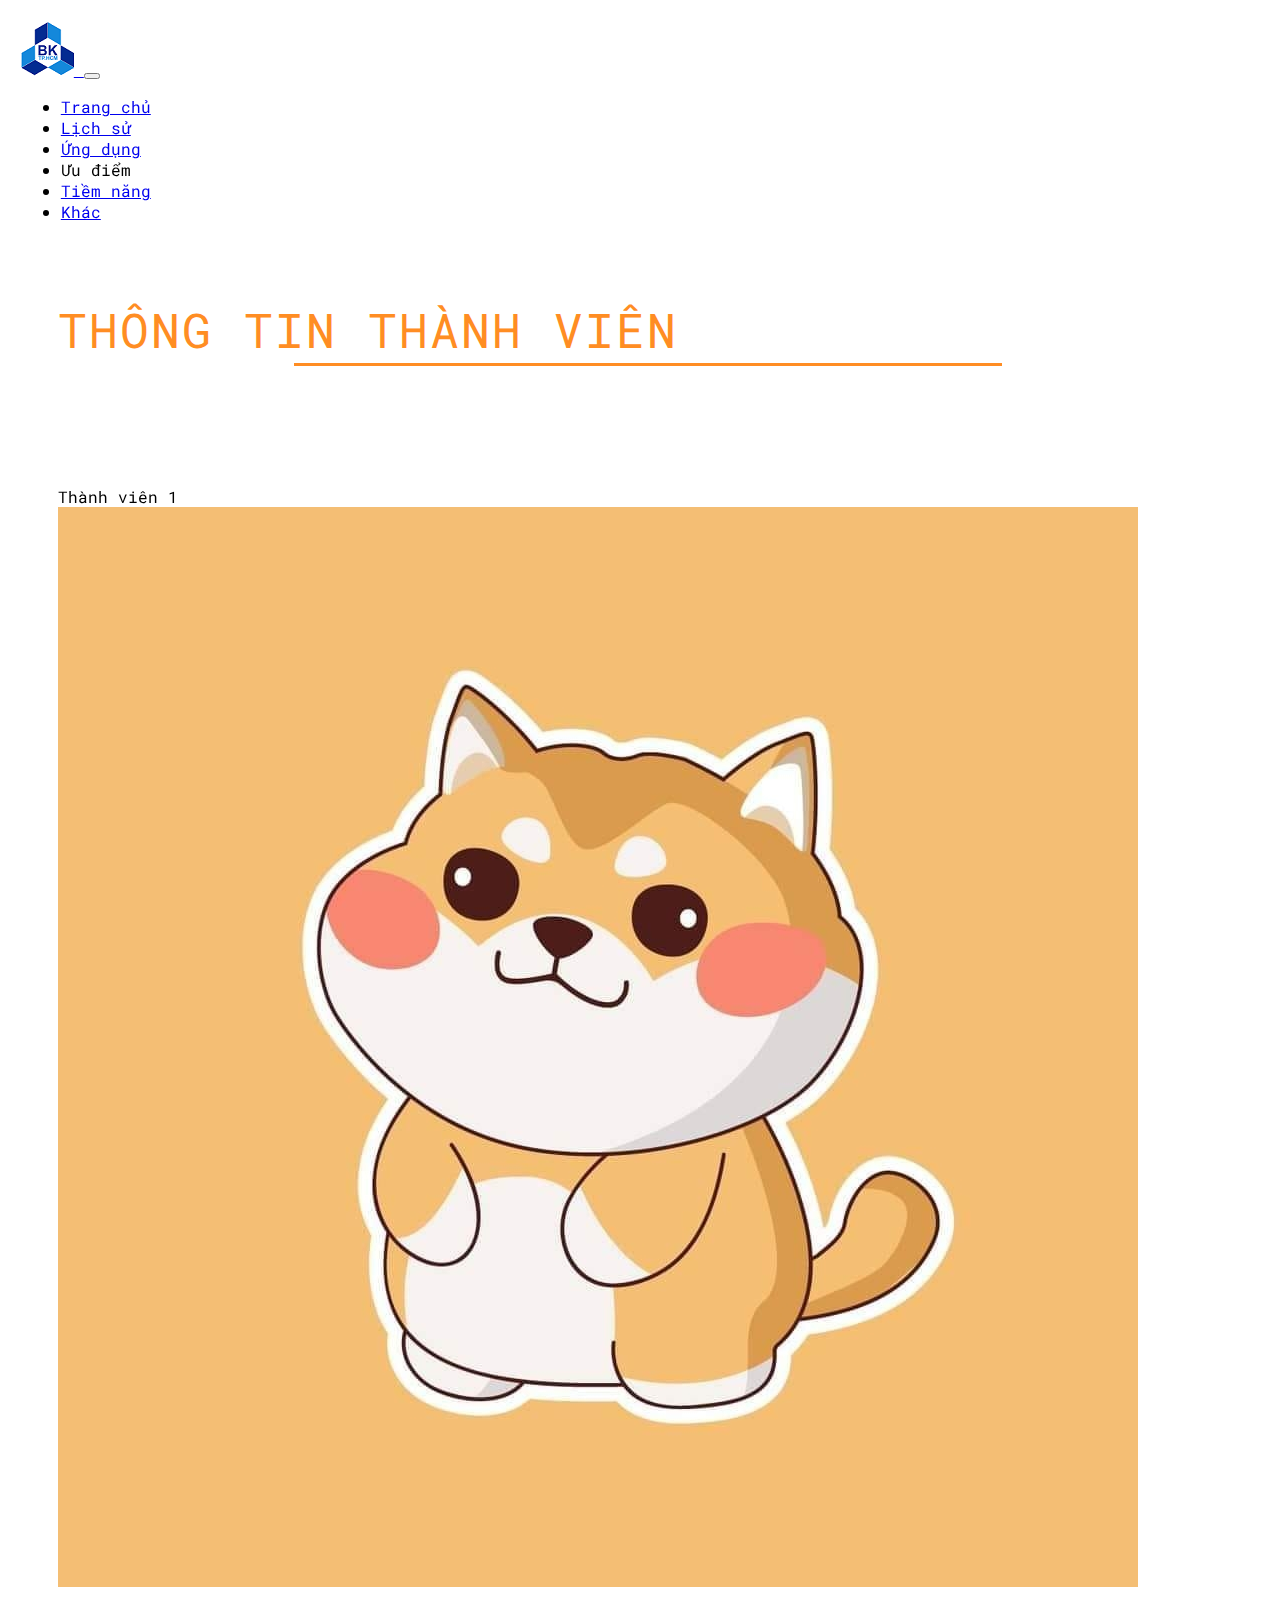
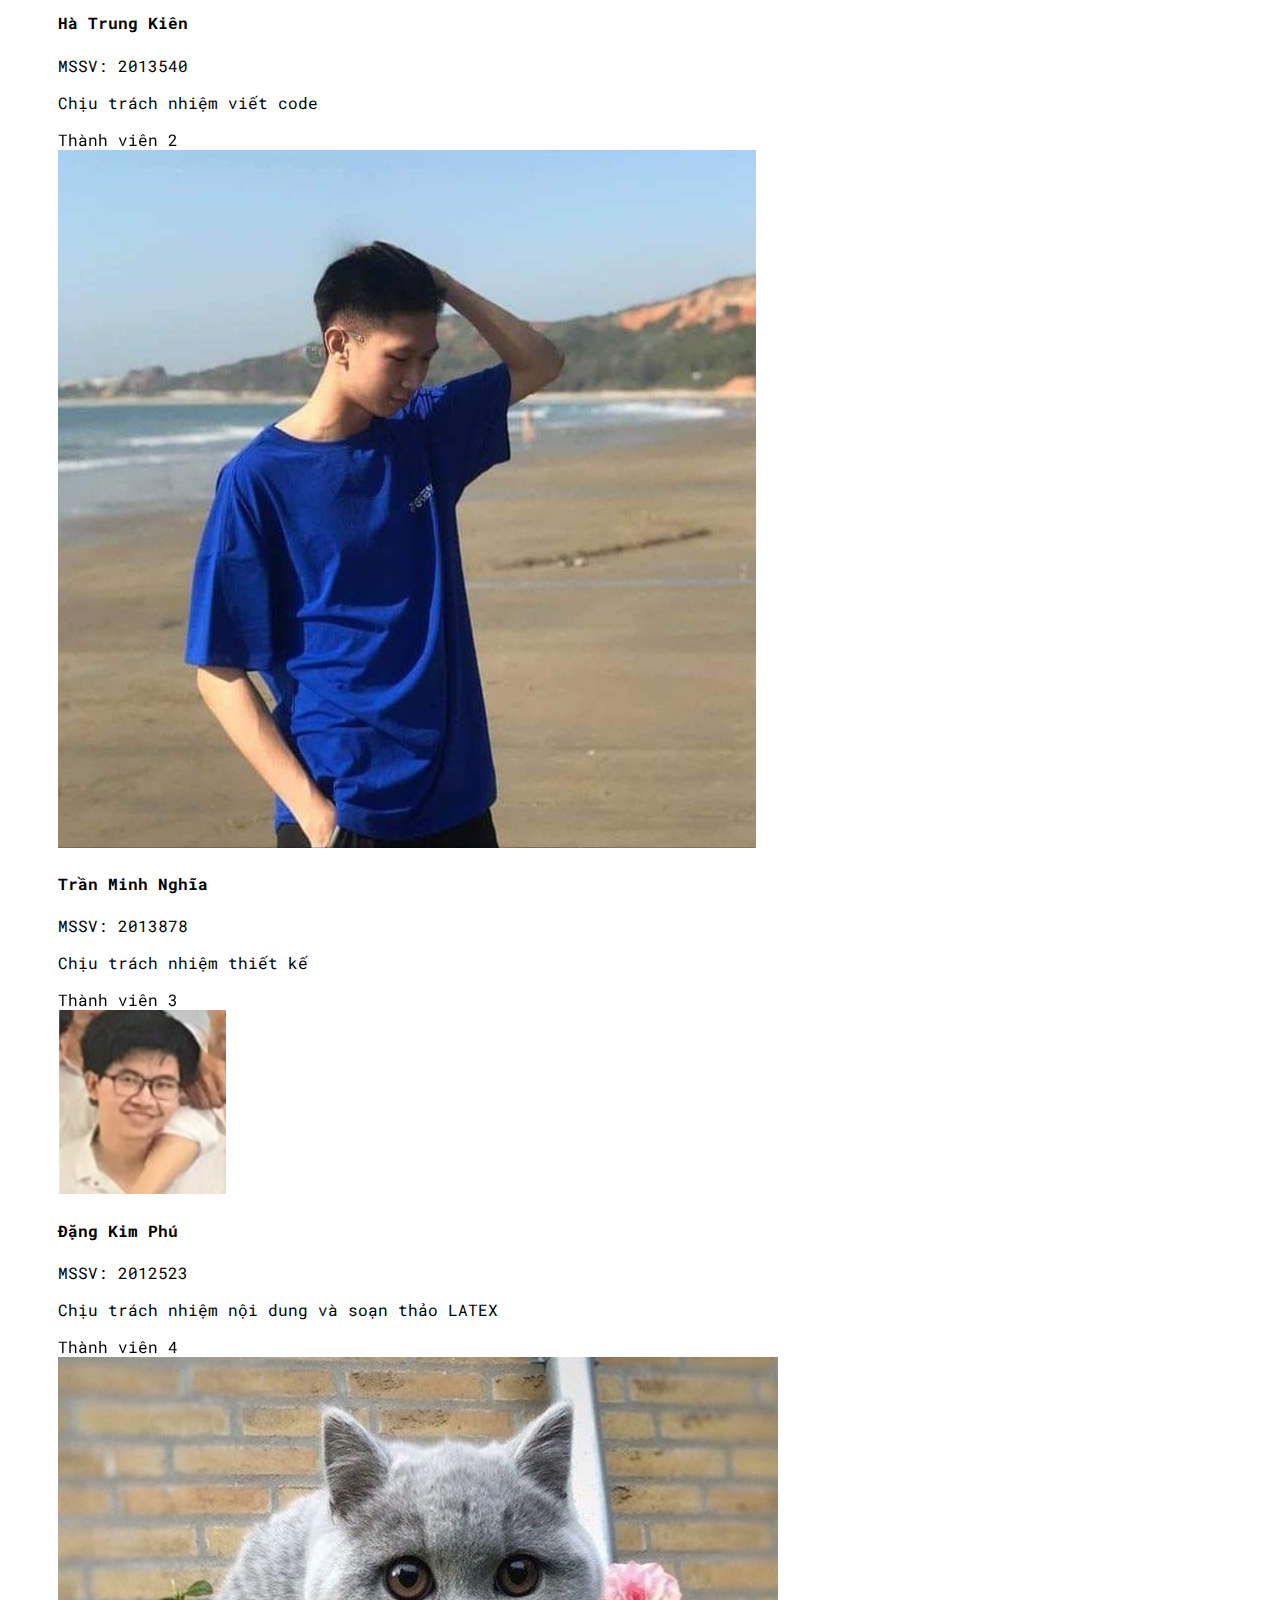
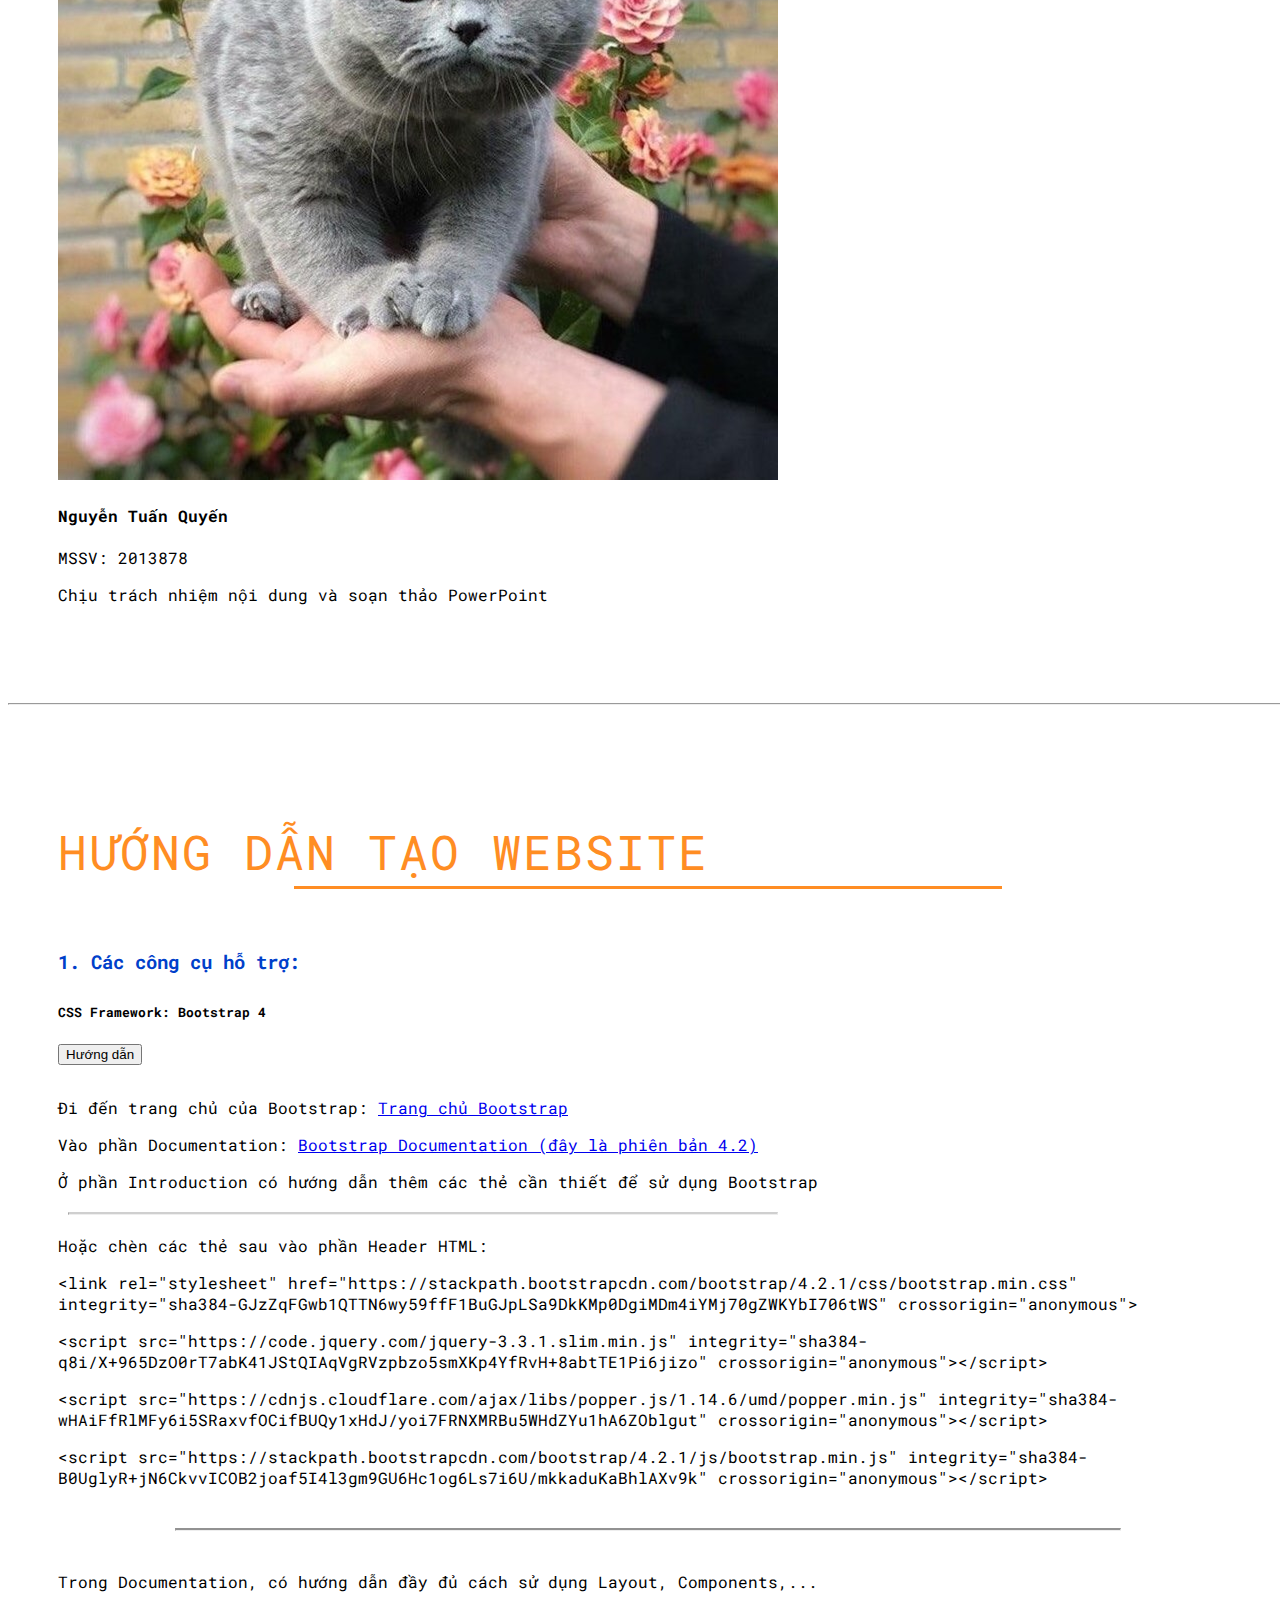
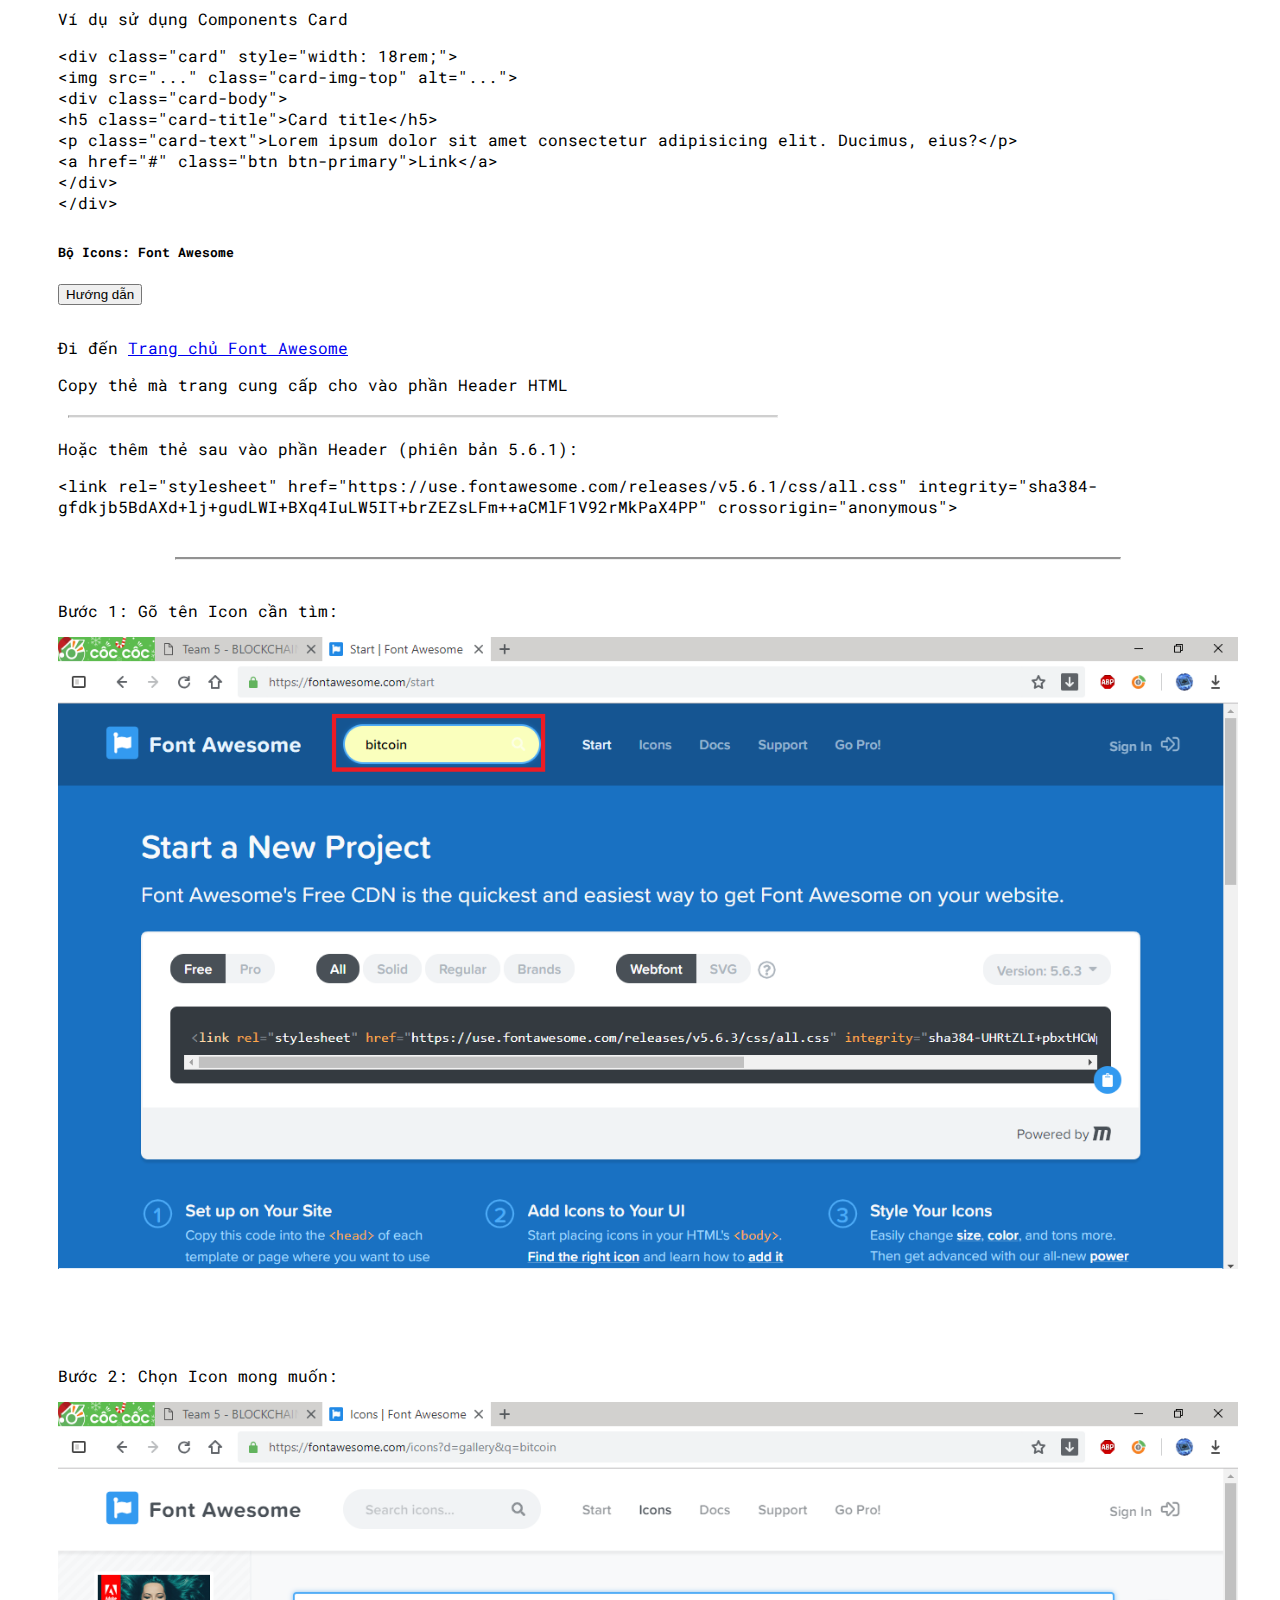
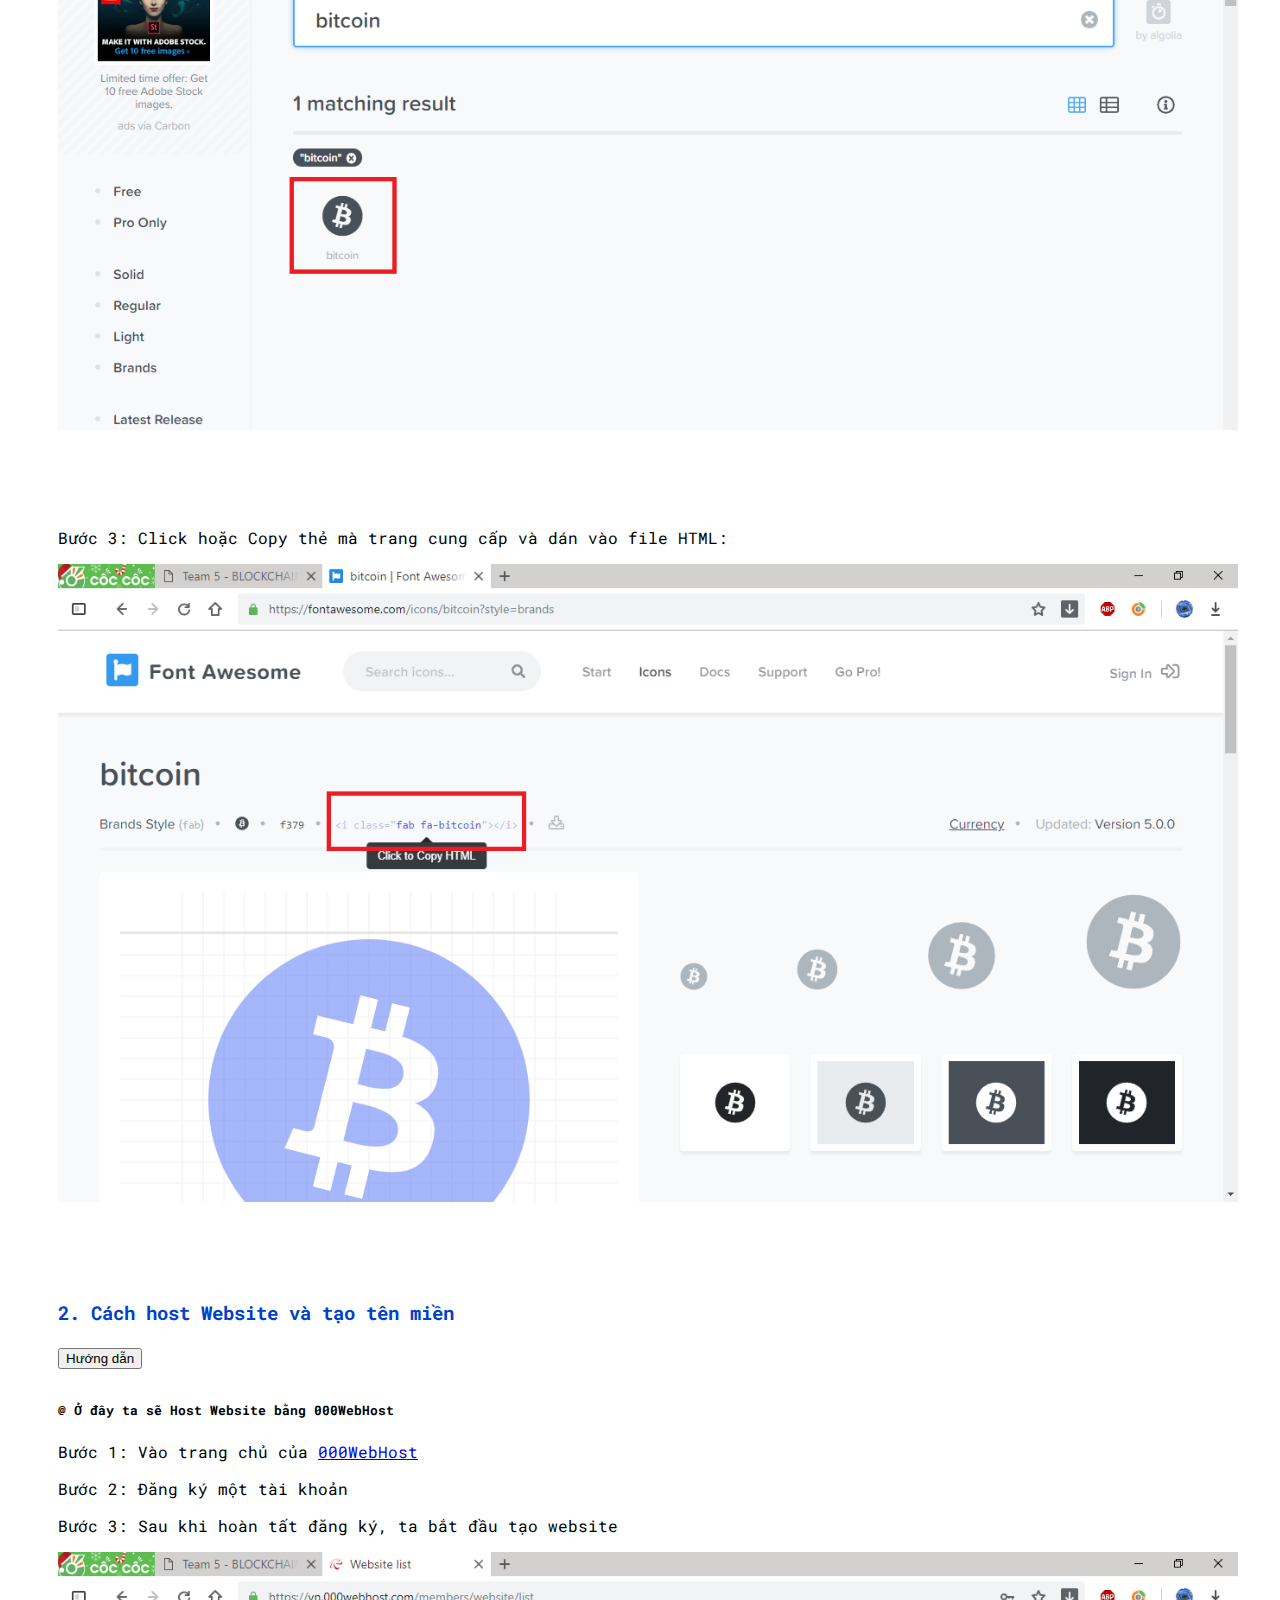
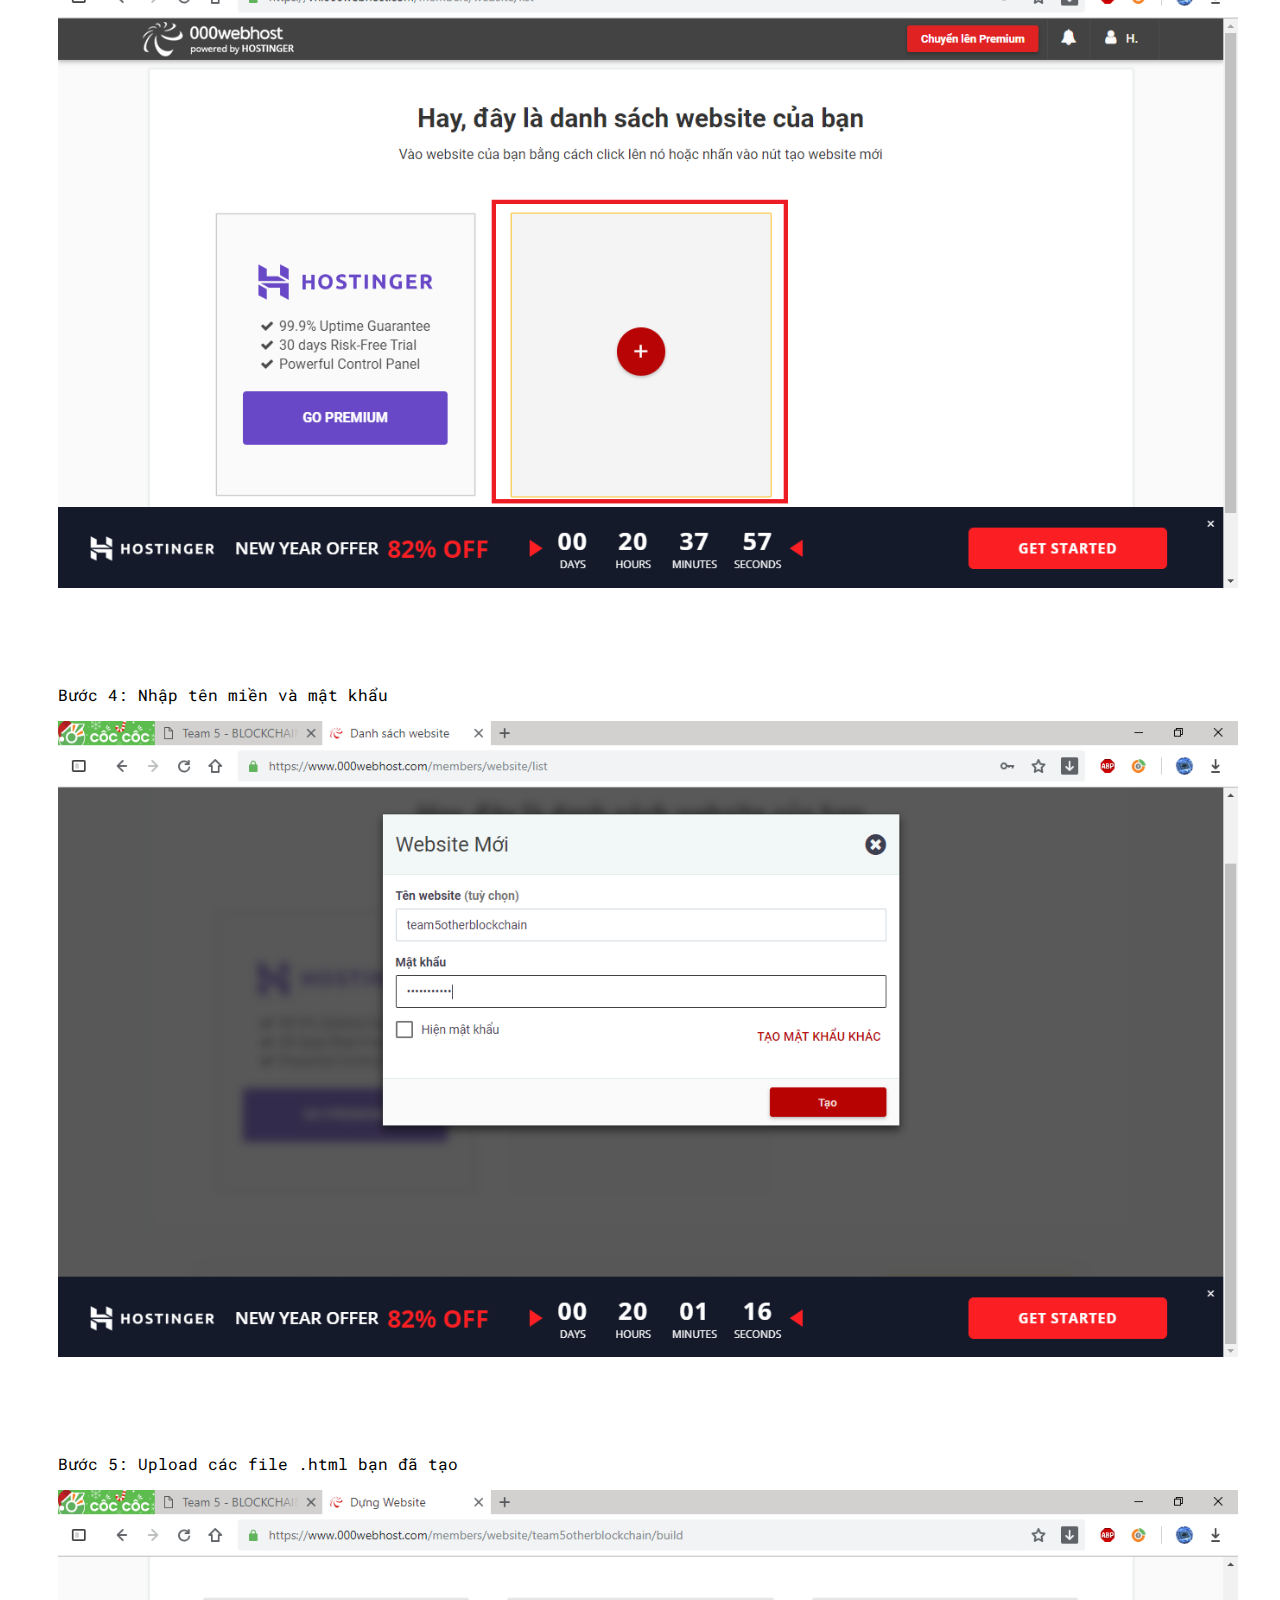
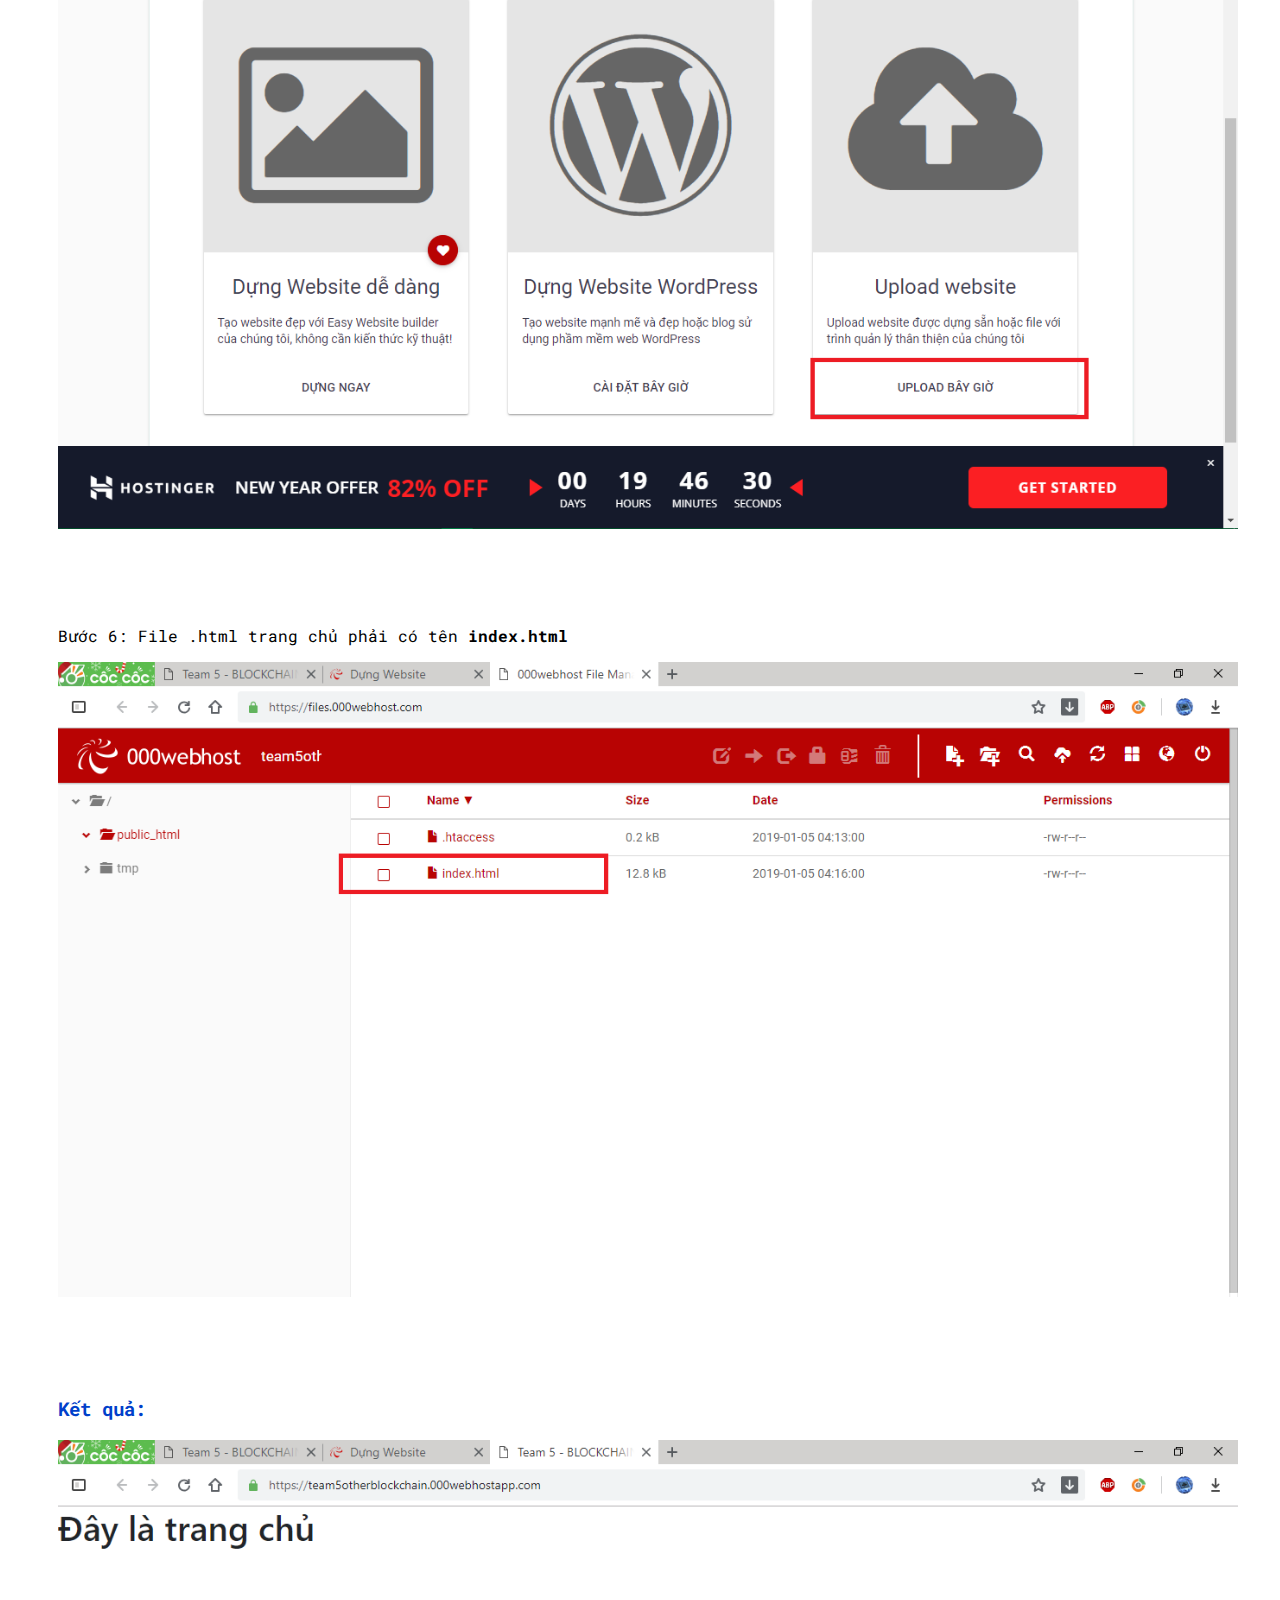
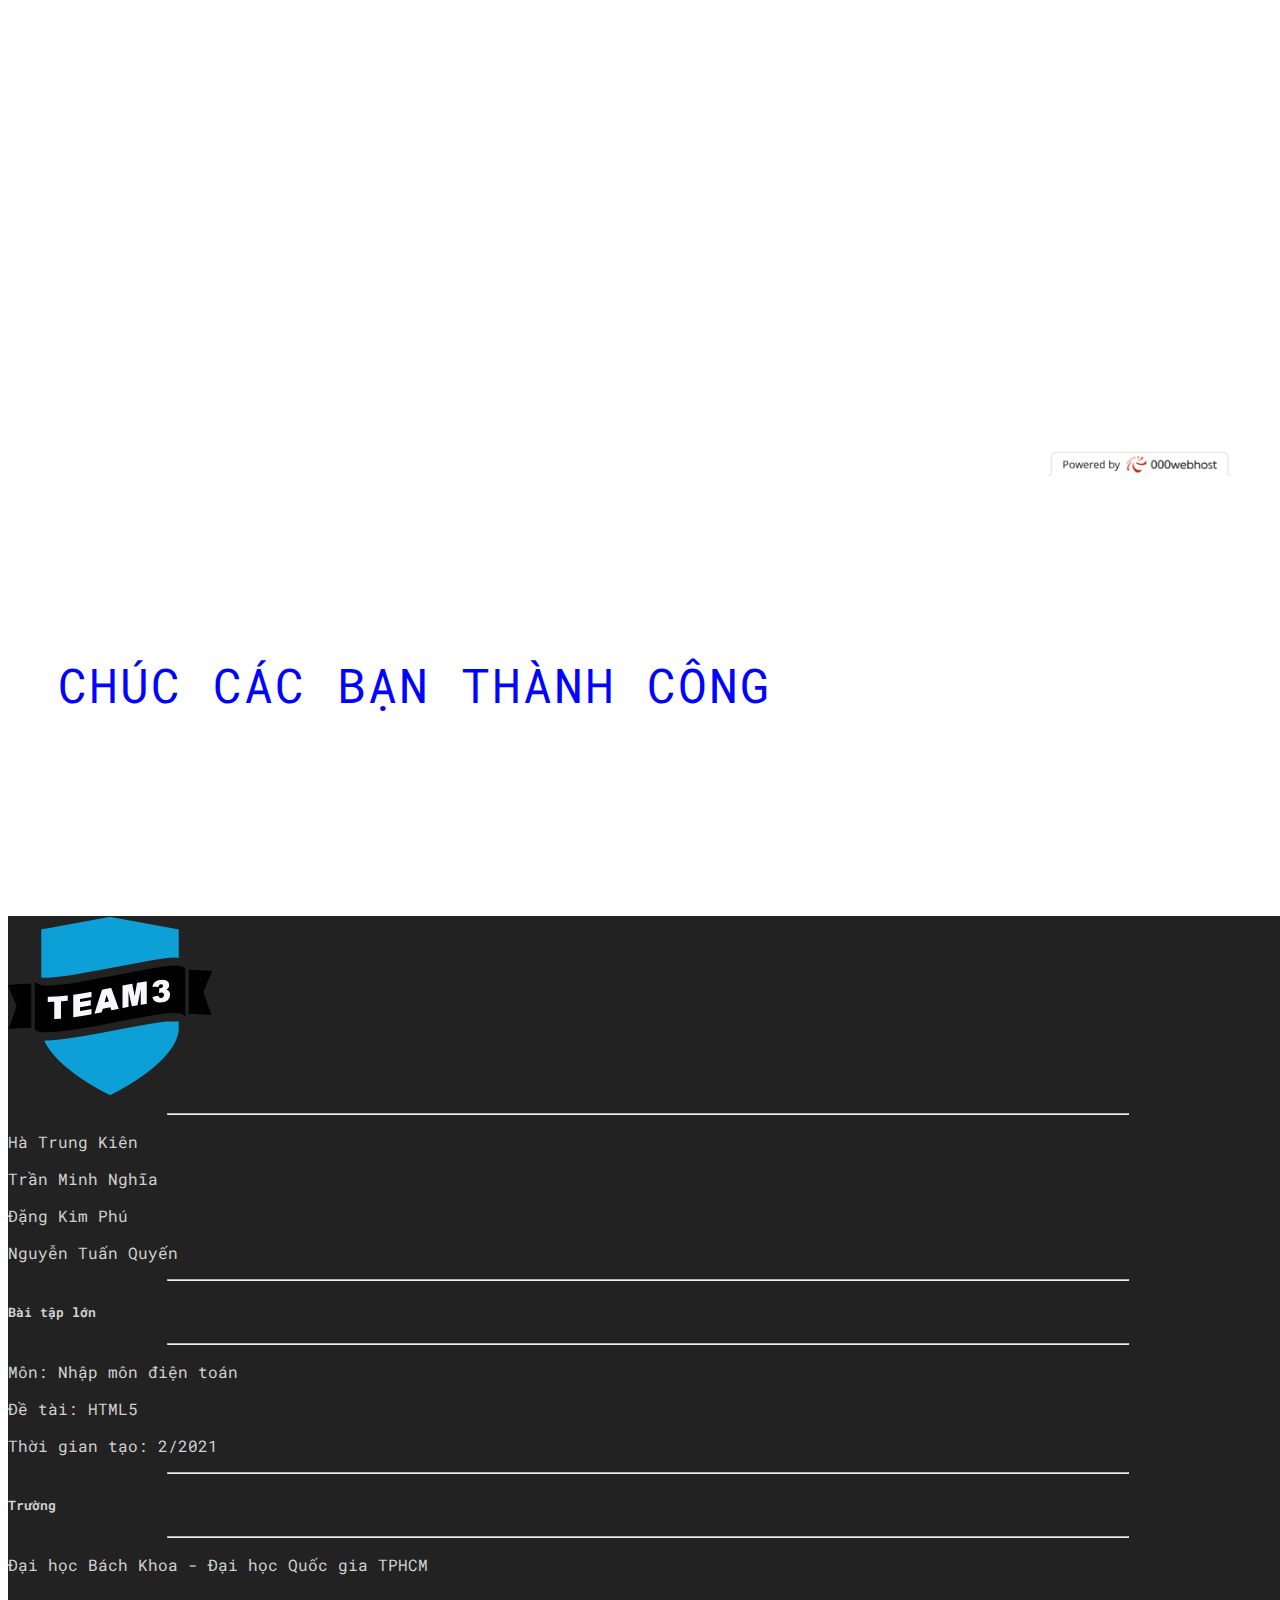
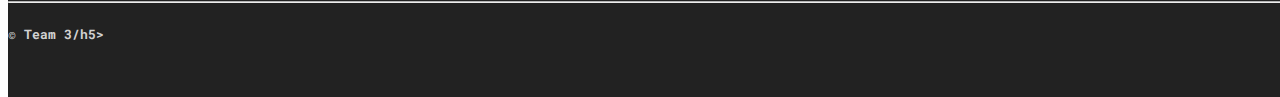
==== about.html @ 200939c7 "inital" ====
<!DOCTYPE html>
<head>
    <meta charset="UTF-8">
    <meta name="viewport" content="width=device-width, initial-scale=1.0">
    <title>Team 3 - HTML5 - Khác</title>
    <link rel="stylesheet" href="https://stackpath.bootstrapcdn.com/bootstrap/4.2.1/css/bootstrap.min.css" integrity="sha384-GJzZqFGwb1QTTN6wy59ffF1BuGJpLSa9DkKMp0DgiMDm4iYMj70gZWKYbI706tWS" crossorigin="anonymous">
    <script src="https://code.jquery.com/jquery-3.3.1.slim.min.js" integrity="sha384-q8i/X+965DzO0rT7abK41JStQIAqVgRVzpbzo5smXKp4YfRvH+8abtTE1Pi6jizo" crossorigin="anonymous"></script>
    <script src="https://cdnjs.cloudflare.com/ajax/libs/popper.js/1.14.6/umd/popper.min.js" integrity="sha384-wHAiFfRlMFy6i5SRaxvfOCifBUQy1xHdJ/yoi7FRNXMRBu5WHdZYu1hA6ZOblgut" crossorigin="anonymous"></script>
    <script src="https://stackpath.bootstrapcdn.com/bootstrap/4.2.1/js/bootstrap.min.js" integrity="sha384-B0UglyR+jN6CkvvICOB2joaf5I4l3gm9GU6Hc1og6Ls7i6U/mkkaduKaBhlAXv9k" crossorigin="anonymous"></script>
    <link rel="stylesheet" href="https://use.fontawesome.com/releases/v5.6.1/css/all.css" integrity="sha384-gfdkjb5BdAXd+lj+gudLWI+BXq4IuLW5IT+brZEZsLFm++aCMlF1V92rMkPaX4PP" crossorigin="anonymous">
    <link rel="stylesheet" href="res/css/style.css">
</head>
<body>
    <nav class="navbar navbar-expand-md navbar-light bg-light sticky-top">
        <div class="container-fluid">
            <a href="#" class="navbar-brand">
                <img src="./res/img/bklogo.png">
            </a>
            <button class="navbar-toggler" type="button" data-toggle="collapse" data-target="#navbarMenu">
                <span class="navbar-toggler-icon"></span>
            </button>
            <div class="collapse navbar-collapse" id="navbarMenu">
                <ul class="navbar-nav ml-auto">
                    <li class="nav-item">
                        <a href="./index.html" class="nav-link">Trang chủ</a>
                    </li>
                    <li class="nav-item">
                        <a href="./history.html" class="nav-link">Lịch sử</a>
                    </li>
                    <li class="nav-item">
                        <a href="./application.html" class="nav-link">Ứng dụng </a>
                    </li>
                    <li class="nav-item">
                        <href href="./adventages.html" class="nav-link">Ưu điểm</href>
                    </li>
                    <li class="nav-item">
                        <a href="./future.html"class="nav-link">Tiềm năng</a>
                    </li>
                    <li>
                        <a href="#" class="nav-link active">Khác</a>
                    </li>
                </ul>
            </div>
        </div>
    </nav>

    <div class="container text-center">
        <div class="row padding">
            <div class="col-lg-6">
                <h1>Thông tin thành viên</h1>
            </div>
            <div class="breakblock"></div>
            <div class="col-md-3 col-sm-6">
                <div class="card text-white bg-dark">
                    <div class="header text-center">Thành viên 1</div>
                    <img class="card-img-top" src="./res/img/htk.jpg">
                    <div class="card-body">
                        <h4 class="card-title">Hà Trung Kiên</h4>
                        <p class="card-text">MSSV: 2013540</p>
                        <p>Chịu trách nhiệm viết code</p>
                    </div>
                </div>
            </div>
            <div class="col-md-3 col-sm-6">
                <div class="card text-white bg-dark">
                    <div class="header text-center">Thành viên 2</div>
                    <img class="card-img-top" src="./res/img/nghia.jpg">
                    <div class="card-body">
                        <h4 class="card-title">Trần Minh Nghĩa</h4>
                        <p class="card-text">MSSV: 2013878</p>
                        <p>Chịu trách nhiệm thiết kế</p>
                    </div>
                </div>
            </div>
            <div class="col-md-3 col-sm-6">
                <div class="card text-white bg-dark">
                    <div class="header text-center">Thành viên 3</div>
                    <img class="card-img-top" src="./res/img/dkpp.png">
                    <div class="card-body">
                        <h4 class="card-title">Đặng Kim Phú</h4>
                        <p class="card-text">MSSV: 2012523</p>
                        <p>Chịu trách nhiệm nội dung và soạn thảo LATEX</p>
                    </div>
                </div>
            </div>
            <div class="col-md-3 col-sm-6">
                <div class="card text-white bg-dark">
                    <div class="header text-center">Thành viên 4</div>
                    <img class="card-img-top" src="./res/img/meo.jpg">
                    <div class="card-body">
                        <h4 class="card-title">Nguyễn Tuấn Quyến</h4>
                        <p class="card-text">MSSV: 2013878</p>
                        <p>Chịu trách nhiệm nội dung và soạn thảo PowerPoint</p>
                    </div>
                </div>
            </div>
        </div>
    </div>

    <hr class="m">
    <div class="breakblock"></div>

    <div class="container">
        <div class="row padding">
            <div class="col-lg-6">
                <h1>Hướng dẫn tạo Website</h1>
            </div>
            <div class="col-lg-12">
                <h3>1. Các công cụ hỗ trợ: </h3>
                <h5>CSS Framework: Bootstrap 4 <i class="fas fa-bold"></i></h5>
                <div class="accordion">
                    <div class="card">
                        <div class="card-header" id="cardheader1">
                            <h5 class="mb-0">
                                <button class="btn btn-link" type="button" data-toggle="collapse" data-target="#card1" aria-expanded="false" aria-controls="card1">
                                    Hướng dẫn
                                </button>
                            </h5>
                        </div>
                      
                        <div id="card1" class="collapse" aria-labelledby="cardheader1">
                            <div class="card-body">
                                <p>Đi đến trang chủ của Bootstrap: <a href="https://getbootstrap.com/">Trang chủ Bootstrap</a></p>
                                <p>Vào phần Documentation: <a href="https://getbootstrap.com/docs/4.2/getting-started/introduction/">Bootstrap Documentation (đây là phiên bản 4.2)</a></p>
                                <p>Ở phần Introduction có hướng dẫn thêm các thẻ cần thiết để sử dụng Bootstrap</p>
                                <hr class="p">
                                <p>Hoặc chèn các thẻ sau vào phần Header HTML:</p>
                                <p>&lt;link rel="stylesheet" href="https://stackpath.bootstrapcdn.com/bootstrap/4.2.1/css/bootstrap.min.css" integrity="sha384-GJzZqFGwb1QTTN6wy59ffF1BuGJpLSa9DkKMp0DgiMDm4iYMj70gZWKYbI706tWS" crossorigin="anonymous"&gt;</p>
                                <p>&lt;script src="https://code.jquery.com/jquery-3.3.1.slim.min.js" integrity="sha384-q8i/X+965DzO0rT7abK41JStQIAqVgRVzpbzo5smXKp4YfRvH+8abtTE1Pi6jizo" crossorigin="anonymous"&gt;&lt;&#47;script&gt;</p>
                                <p>&lt;script src="https://cdnjs.cloudflare.com/ajax/libs/popper.js/1.14.6/umd/popper.min.js" integrity="sha384-wHAiFfRlMFy6i5SRaxvfOCifBUQy1xHdJ/yoi7FRNXMRBu5WHdZYu1hA6ZOblgut" crossorigin="anonymous"&gt;&lt;&#47;script&gt;</p>
                                <p>&lt;script src="https://stackpath.bootstrapcdn.com/bootstrap/4.2.1/js/bootstrap.min.js" integrity="sha384-B0UglyR+jN6CkvvICOB2joaf5I4l3gm9GU6Hc1og6Ls7i6U/mkkaduKaBhlAXv9k" crossorigin="anonymous"&gt;&lt;&#47;script&gt;</p>                           
                                <hr class="m">
                                <p>Trong Documentation, có hướng dẫn đầy đủ cách sử dụng Layout, Components,... </p>
                                <p>Ví dụ sử dụng Components Card</p>
                                <p>&lt;div class="card" style="width: 18rem;"><br>
                                        &lt;img src="..." class="card-img-top" alt="..."><br>
                                        &lt;div class="card-body"><br>
                                        &lt;h5 class="card-title">Card title&lt;/h5><br>
                                        &lt;p class="card-text">Lorem ipsum dolor sit amet consectetur adipisicing elit. Ducimus, eius?&lt;/p><br>
                                        &lt;a href="#" class="btn btn-primary">Link&lt;/a><br>
                                        &lt;/div><br>
                                        &lt;/div><br>
                                </p>
                            </div>
                        </div>
                    </div>
                </div>

                <h5>Bộ Icons: Font Awesome <i class="fab fa-font-awesome"></i></h5>
                <div class="accordion">
                    <div class="card">
                        <div class="card-header" id="cardheader2">
                            <h5 class="mb-0">
                                <button class="btn btn-link" type="button" data-toggle="collapse" data-target="#card2" aria-expanded="false" aria-controls="card2">
                                    Hướng dẫn
                                </button>
                            </h5>
                        </div>
                      
                        <div id="card2" class="collapse" aria-labelledby="cardheader2">
                            <div class="card-body">
                                <p>Đi đến <a href="https://fontawesome.com/start">Trang chủ Font Awesome</a></p>
                                <p>Copy thẻ mà trang cung cấp cho vào phần Header HTML</p>
                                <hr class="p">
                                <p>Hoặc thêm thẻ sau vào phần Header (phiên bản 5.6.1):</p>  
                                <p>&lt;link rel="stylesheet" href="https://use.fontawesome.com/releases/v5.6.1/css/all.css" integrity="sha384-gfdkjb5BdAXd+lj+gudLWI+BXq4IuLW5IT+brZEZsLFm++aCMlF1V92rMkPaX4PP" crossorigin="anonymous"&gt;</p>
                                <hr class="m">
                                <p>Bước 1: Gõ tên Icon cần tìm: </p>
                                <p><img src="./res/img/fa1.png"></p>
                                <div class="breakblock"></div>
                                <p>Bước 2: Chọn Icon mong muốn: </p>
                                <p><img src="./res/img/fa2.png"></p>
                                <div class="breakblock"></div>
                                <p>Bước 3: Click hoặc Copy thẻ mà trang cung cấp và dán vào file HTML: </p>
                                <p><img src="./res/img/fa3.png"></p>
                            </div>
                        </div>
                    </div>
                </div>
            </div>

            <div class="breakblock"></div>

            <div class="col-lg-12">
                <h3>2. Cách host Website và tạo tên miền</h3>
                <div class="accordion">
                    <div class="card">
                        <div class="card-header" id="cardheader3">
                            <h5 class="mb-0">
                                <button class="btn btn-link" type="button" data-toggle="collapse" data-target="#card3" aria-expanded="false" aria-controls="card3">
                                    Hướng dẫn
                                </button>
                            </h5>
                        </div>
                      
                        <div id="card3" class="collapse" aria-labelledby="cardheader3">
                            <div class="card-body">
                                <h5>@ Ở đây ta sẽ Host Website bằng 000WebHost</h5>
                                <p>Bước 1: Vào trang chủ của <a href="https://vn.000webhost.com/">000WebHost</a></p>
                                <p>Bước 2: Đăng ký một tài khoản</p>
                                <p>Bước 3: Sau khi hoàn tất đăng ký, ta bắt đầu tạo website</p>
                                <p><img src="./res/img/host2.png" alt=""></p>
                                <div class="breakblock"></div>
                                <p>Bước 4: Nhập tên miền và mật khẩu</p>
                                <p><img src="./res/img/host3.png" alt=""></p>
                                <div class="breakblock"></div>
                                <p>Bước 5: Upload các file .html bạn đã tạo</p>
                                <p><img src="./res/img/host4.png" alt=""></p>
                                <div class="breakblock"></div>
                                <p>Bước 6: File .html trang chủ phải có tên <b>index.html</b></p>
                                <p><img src="./res/img/host5.png" alt=""></p>
                                <div class="breakblock"></div>
                                <h3>Kết quả: </h3>
                                <p><img src="./res/img/host6.png" alt=""></p>
                                <div class="breakblock"></div>
                                <div class="breakblock"></div>
                                <h2 class="text-center">Chúc các bạn thành công</h2>
                            </div>
                        </div>
                    </div>
                </div>    
            </div>

            <div class="breakblock"></div>

            
        </div>
    </div>

    <footer>
    <div class="container-fluid padding">
        <div class="row text-center">
            <div class="col-md-4">
                <img src="./res/img/team3-logo.png">
                <hr class="light">
                <p>Hà Trung Kiên</p>
                <p>Trần Minh Nghĩa</p>
                <p>Đặng Kim Phú</p>
                <p>Nguyễn Tuấn Quyến</p>
            </div>
            <div class="col-md-4">
                <hr class="light">
                <h5>Bài tập lớn</h5>
                <hr class="light">
                <p>Môn: Nhập môn điện toán</p>
                <p>Đề tài: HTML5</p>
                <p>Thời gian tạo: 2/2021</p>
            </div>
            <div class="col-md-4">
                <hr class="light">
                <h5>Trường</h5>
                <hr class="light">
                <p>Đại học Bách Khoa - Đại học Quốc gia TPHCM</p>
            </div>
            <hr class="light-100">
            <div class="col-12"><h5>&copy; Team 3/h5></div>
        </div>
    </div>
    </footer>

</body>
---- res/css/style.css ----
@import url('https://fonts.googleapis.com/css?family=Roboto+Mono');

html, body{
    height: 100%;
    width: 100%;
    font-family: 'Roboto Mono', sans-serif;
    scroll-behavior: smooth;
    color: rgb(0, 0, 0);
}
.btn{
    margin-bottom: 10px;
}
footer{
    background-color: rgb(34, 34, 34);
    color: #d1d1d1
}
.padding{
    padding-bottom: 2rem;
}
.navbar{
    padding: 0.8rem;
}
.navbar li{
    padding-right: 20px;
}
.navlink{
    font-size: 1.1em !important;
}
nav ul{
    position: sticky;
    top: 0;
}
.fa-bold{
    font-size: 150%;
    color: rgb(140, 0, 168);
}
.fa-font-awesome{
    font-size: 150%;
    color: rgb(0, 81, 255);
}
figure{
    position: relative;
    width: 100%;
    height: 100%;
    margin: 0!important;
}
figure img{
    position: relative;
    display: block;
    top: 0;
    left: 0;
    width: 100%;
    height: 100%;
}
.header{
    position: relative;
}
.header-caption{
    position: absolute;
    top: 40%;
    width: 100%;
    text-align: center;
    margin: auto;
}
.header-caption h1{
    color: #ffffff;
    font-size: 500%;
    font-weight: 700;
    text-transform: uppercase;
}
.header-caption h1::after{
    background-color: transparent;
}
.header-caption h3{
    color: #ffffff;
    font-size: 200%;
    padding-bottom: 1rem;
}
.header-item img{
    width: 100%;
    height: 100%;
}
.header-item{
    height: 120vh;
    min-height: 300px;
    -webkit-background-size: cover;
    background-size: cover;
}
.container{
    margin: 50px auto; 
    padding-left: 50px;
    padding-right: 50px;
    background: #ffffff;
    color: #000;
}
.container hr.p{
    width: 60%;
    border-top: 2px solid rgb(207, 207, 207);
    margin-top: 20px;
    margin-bottom: 20px;
    margin-left: 10px;
}
.container hr.m{
    width: 80%;
    border-top: 2px solid rgb(146, 146, 146);
    margin-top: 40px;
    margin-bottom: 40px;
}
.breakblock{
    width: 100%;
    padding: 30px;
}
.infoblock{
    background: #ebebeb;
    border-left: 5px solid #919090;
    padding-left: 7px;
    width: 90%;
    margin-left: 10px;
    margin-top: 10px;
    margin-bottom: 15px;
}
.infoblocklarge{
    background: #ebebeb;
    border-left: 5px solid #919090;
    padding-left: 7px;
    width: 90%;
    margin-left: 10px;
    margin-top: 10px;
    margin-bottom: 15px;
}

h1{
    text-transform: uppercase;
    font-size: 300%;
    font-weight: 400;
    color: rgb(255, 141, 35);
    letter-spacing: 2px;
    line-height: 120%;
    margin-bottom: 60px;  
}
h1::after{
    content: "";
    display: block;
    width: 60%;
    height: 3px;
    background-color: rgb(255, 141, 35);
    margin: 0 auto;
    margin-top: 5px;
}
.content h1{
    text-transform: uppercase;
    font-size: 300%;
    font-weight: 400;
    color: rgb(255, 255, 255);
    letter-spacing: 2px;
    line-height: 120%;
    margin-top: 60px;
    margin-bottom: 60px;  
}
.content h1::after{
    background-color: transparent;
}
h2{
    text-transform: uppercase;
    font-size: 300%;
    font-weight: 400;
    color: rgb(0, 4, 255);
    letter-spacing: 2px;
    line-height: 120%;
    margin-bottom: 60px;
    
}
h3{
    color: rgb(0, 64, 202);
}

hr.light{
    border-top: 1px solid #b4b4b4;
    width: 75%;
    margin-top: 0.8rem;
    margin-bottom: 1rem;
}
hr.light-100{
    border-top: 1px solid #b4b4b4;
    width: 100%;
    margin-top: 1.6rem;
    margin-bottom: 1rem;
}
#img1991{
    height: 60%;
}
#img1992{
    width: 40%;
    height: 80%;
    margin: 0 auto;
}
#img2004{
    width: 50%;
    height: 50%;
}
#img2008{
    width: 80%;
    height: 50%;
    margin: 0 auto;
}
#img2013{
    height: 50%;
}
.card-body img{
    width: 100%;
}
@media(max-width: 992px){
    .header-caption h1{
        font-size: 500%;
        font-weight: 700;
    }
    .header-caption h3{
        font-size: 200%;
        padding-bottom: 1rem;
    }
}
@media(max-width: 768px){
    .header-caption h1{
        font-size: 300%;
        font-weight: 600;
    }
    .header-caption h3{
        font-size: 100%;
        padding-bottom: 0.7rem;
    }
    .header-caption .btn{
        font-size: 80%;
        padding: 8px;
    }
}
@media(max-width: 576px){
    .header-caption h1{
        font-size: 200%;
        font-weight: 500;
    }
    .header-caption h3{
        font-size: 80%;
        padding-bottom: 0.5rem;
    }
    .header-caption .btn{
        font-size: 60%;
        padding: 6px;
    }
}
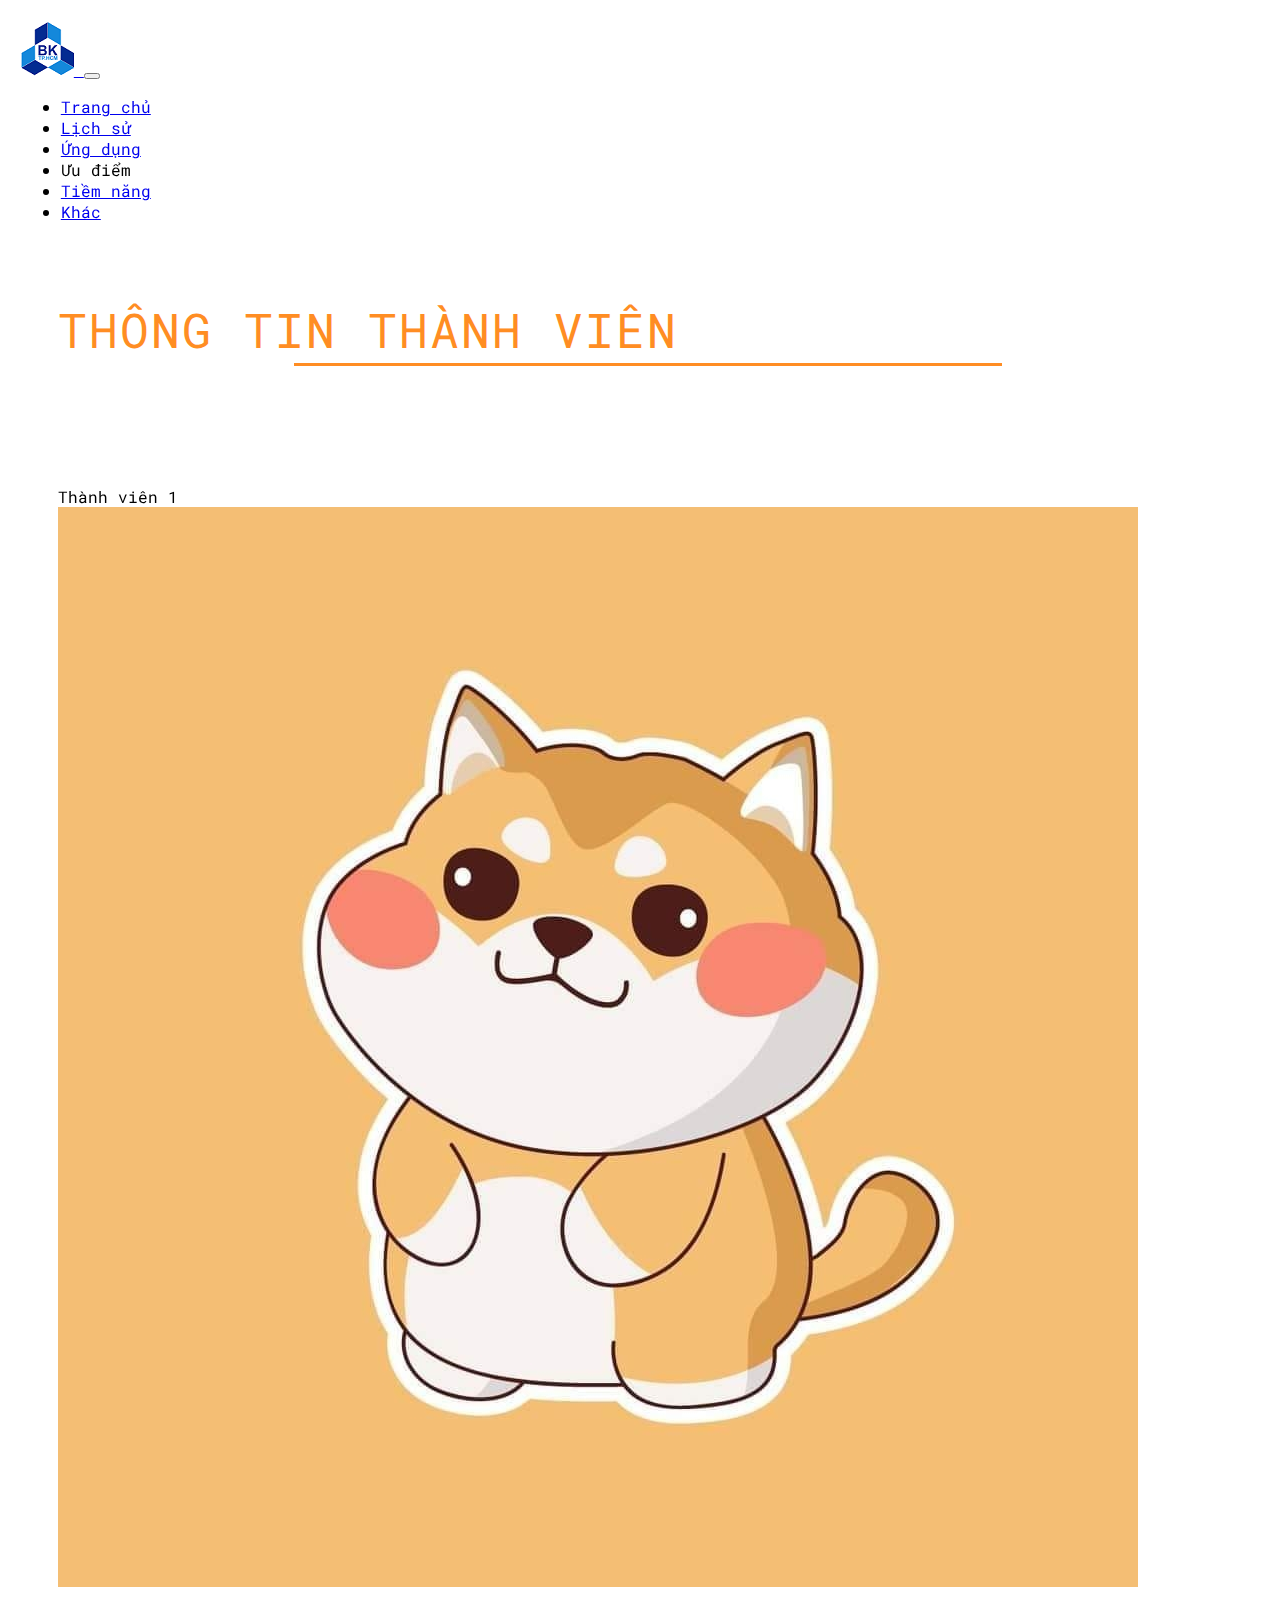
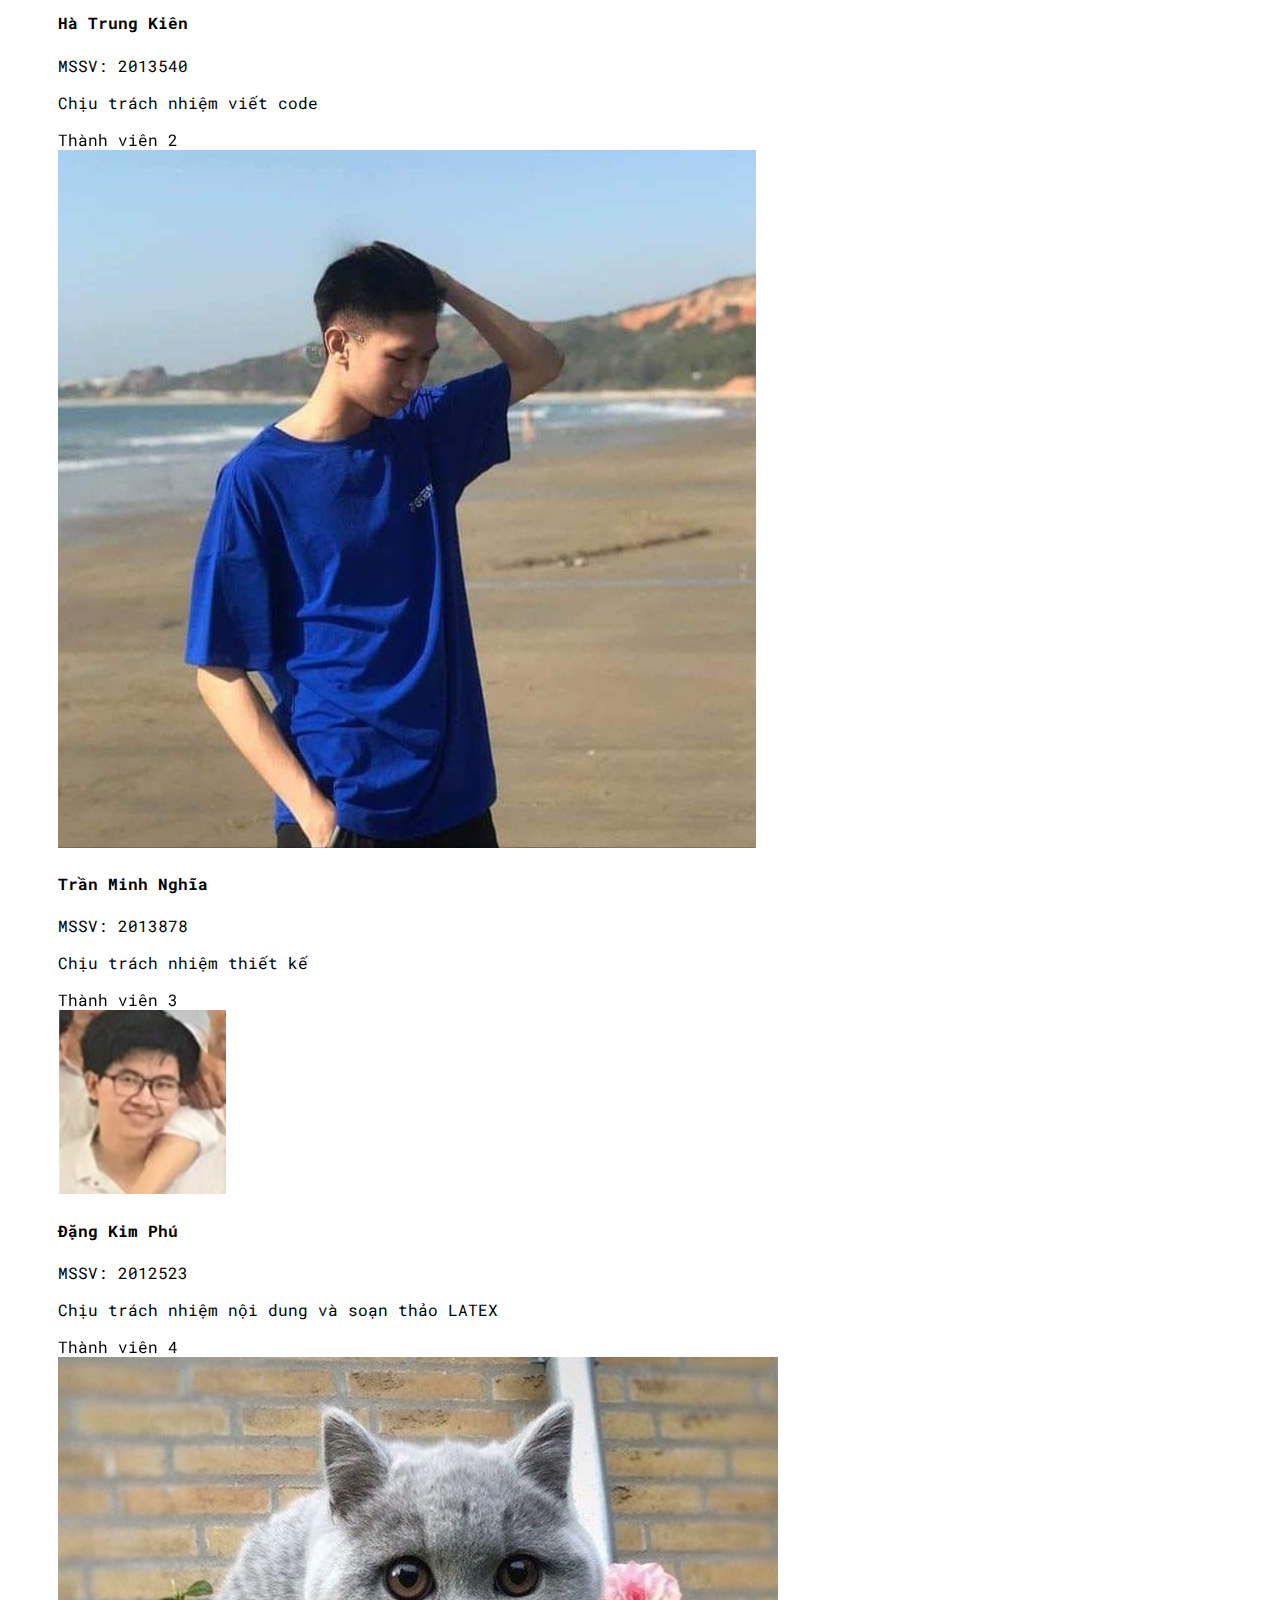
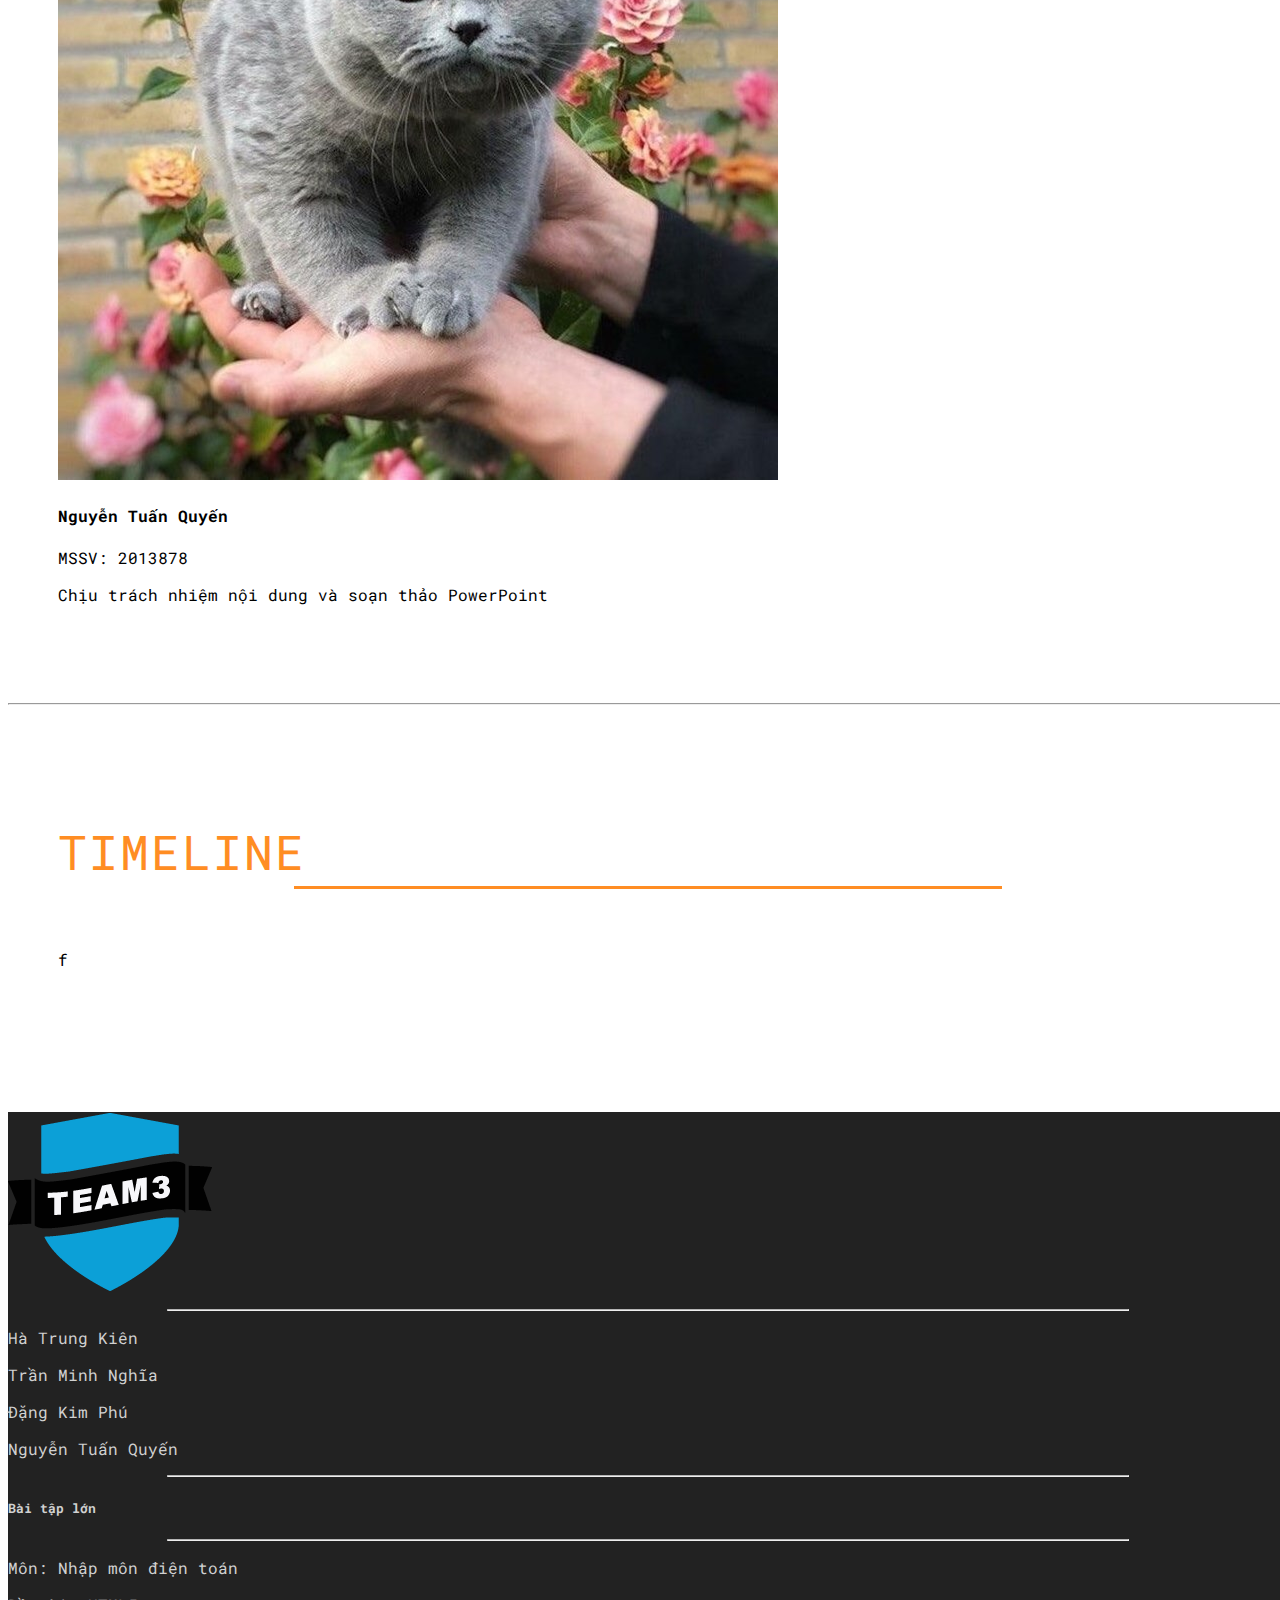
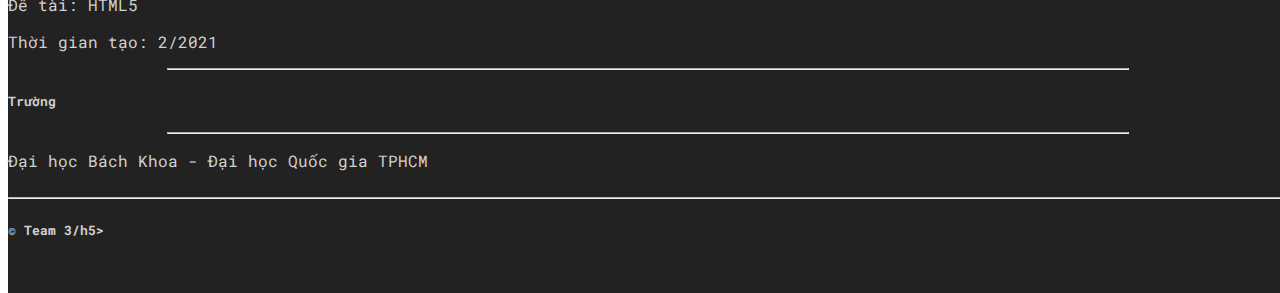
==== commit 1325e0ff: "Update about.html" ====
--- a/about.html
+++ b/about.html
@@ -103,127 +103,9 @@
     <div class="container">
         <div class="row padding">
             <div class="col-lg-6">
-                <h1>Hướng dẫn tạo Website</h1>
-            </div>
-            <div class="col-lg-12">
-                <h3>1. Các công cụ hỗ trợ: </h3>
-                <h5>CSS Framework: Bootstrap 4 <i class="fas fa-bold"></i></h5>
-                <div class="accordion">
-                    <div class="card">
-                        <div class="card-header" id="cardheader1">
-                            <h5 class="mb-0">
-                                <button class="btn btn-link" type="button" data-toggle="collapse" data-target="#card1" aria-expanded="false" aria-controls="card1">
-                                    Hướng dẫn
-                                </button>
-                            </h5>
-                        </div>
-                      
-                        <div id="card1" class="collapse" aria-labelledby="cardheader1">
-                            <div class="card-body">
-                                <p>Đi đến trang chủ của Bootstrap: <a href="https://getbootstrap.com/">Trang chủ Bootstrap</a></p>
-                                <p>Vào phần Documentation: <a href="https://getbootstrap.com/docs/4.2/getting-started/introduction/">Bootstrap Documentation (đây là phiên bản 4.2)</a></p>
-                                <p>Ở phần Introduction có hướng dẫn thêm các thẻ cần thiết để sử dụng Bootstrap</p>
-                                <hr class="p">
-                                <p>Hoặc chèn các thẻ sau vào phần Header HTML:</p>
-                                <p>&lt;link rel="stylesheet" href="https://stackpath.bootstrapcdn.com/bootstrap/4.2.1/css/bootstrap.min.css" integrity="sha384-GJzZqFGwb1QTTN6wy59ffF1BuGJpLSa9DkKMp0DgiMDm4iYMj70gZWKYbI706tWS" crossorigin="anonymous"&gt;</p>
-                                <p>&lt;script src="https://code.jquery.com/jquery-3.3.1.slim.min.js" integrity="sha384-q8i/X+965DzO0rT7abK41JStQIAqVgRVzpbzo5smXKp4YfRvH+8abtTE1Pi6jizo" crossorigin="anonymous"&gt;&lt;&#47;script&gt;</p>
-                                <p>&lt;script src="https://cdnjs.cloudflare.com/ajax/libs/popper.js/1.14.6/umd/popper.min.js" integrity="sha384-wHAiFfRlMFy6i5SRaxvfOCifBUQy1xHdJ/yoi7FRNXMRBu5WHdZYu1hA6ZOblgut" crossorigin="anonymous"&gt;&lt;&#47;script&gt;</p>
-                                <p>&lt;script src="https://stackpath.bootstrapcdn.com/bootstrap/4.2.1/js/bootstrap.min.js" integrity="sha384-B0UglyR+jN6CkvvICOB2joaf5I4l3gm9GU6Hc1og6Ls7i6U/mkkaduKaBhlAXv9k" crossorigin="anonymous"&gt;&lt;&#47;script&gt;</p>                           
-                                <hr class="m">
-                                <p>Trong Documentation, có hướng dẫn đầy đủ cách sử dụng Layout, Components,... </p>
-                                <p>Ví dụ sử dụng Components Card</p>
-                                <p>&lt;div class="card" style="width: 18rem;"><br>
-                                        &lt;img src="..." class="card-img-top" alt="..."><br>
-                                        &lt;div class="card-body"><br>
-                                        &lt;h5 class="card-title">Card title&lt;/h5><br>
-                                        &lt;p class="card-text">Lorem ipsum dolor sit amet consectetur adipisicing elit. Ducimus, eius?&lt;/p><br>
-                                        &lt;a href="#" class="btn btn-primary">Link&lt;/a><br>
-                                        &lt;/div><br>
-                                        &lt;/div><br>
-                                </p>
-                            </div>
-                        </div>
-                    </div>
-                </div>
-
-                <h5>Bộ Icons: Font Awesome <i class="fab fa-font-awesome"></i></h5>
-                <div class="accordion">
-                    <div class="card">
-                        <div class="card-header" id="cardheader2">
-                            <h5 class="mb-0">
-                                <button class="btn btn-link" type="button" data-toggle="collapse" data-target="#card2" aria-expanded="false" aria-controls="card2">
-                                    Hướng dẫn
-                                </button>
-                            </h5>
-                        </div>
-                      
-                        <div id="card2" class="collapse" aria-labelledby="cardheader2">
-                            <div class="card-body">
-                                <p>Đi đến <a href="https://fontawesome.com/start">Trang chủ Font Awesome</a></p>
-                                <p>Copy thẻ mà trang cung cấp cho vào phần Header HTML</p>
-                                <hr class="p">
-                                <p>Hoặc thêm thẻ sau vào phần Header (phiên bản 5.6.1):</p>  
-                                <p>&lt;link rel="stylesheet" href="https://use.fontawesome.com/releases/v5.6.1/css/all.css" integrity="sha384-gfdkjb5BdAXd+lj+gudLWI+BXq4IuLW5IT+brZEZsLFm++aCMlF1V92rMkPaX4PP" crossorigin="anonymous"&gt;</p>
-                                <hr class="m">
-                                <p>Bước 1: Gõ tên Icon cần tìm: </p>
-                                <p><img src="./res/img/fa1.png"></p>
-                                <div class="breakblock"></div>
-                                <p>Bước 2: Chọn Icon mong muốn: </p>
-                                <p><img src="./res/img/fa2.png"></p>
-                                <div class="breakblock"></div>
-                                <p>Bước 3: Click hoặc Copy thẻ mà trang cung cấp và dán vào file HTML: </p>
-                                <p><img src="./res/img/fa3.png"></p>
-                            </div>
-                        </div>
-                    </div>
-                </div>
-            </div>
-
+                <h1>Timeline</h1>
+            </div>f
             <div class="breakblock"></div>
-
-            <div class="col-lg-12">
-                <h3>2. Cách host Website và tạo tên miền</h3>
-                <div class="accordion">
-                    <div class="card">
-                        <div class="card-header" id="cardheader3">
-                            <h5 class="mb-0">
-                                <button class="btn btn-link" type="button" data-toggle="collapse" data-target="#card3" aria-expanded="false" aria-controls="card3">
-                                    Hướng dẫn
-                                </button>
-                            </h5>
-                        </div>
-                      
-                        <div id="card3" class="collapse" aria-labelledby="cardheader3">
-                            <div class="card-body">
-                                <h5>@ Ở đây ta sẽ Host Website bằng 000WebHost</h5>
-                                <p>Bước 1: Vào trang chủ của <a href="https://vn.000webhost.com/">000WebHost</a></p>
-                                <p>Bước 2: Đăng ký một tài khoản</p>
-                                <p>Bước 3: Sau khi hoàn tất đăng ký, ta bắt đầu tạo website</p>
-                                <p><img src="./res/img/host2.png" alt=""></p>
-                                <div class="breakblock"></div>
-                                <p>Bước 4: Nhập tên miền và mật khẩu</p>
-                                <p><img src="./res/img/host3.png" alt=""></p>
-                                <div class="breakblock"></div>
-                                <p>Bước 5: Upload các file .html bạn đã tạo</p>
-                                <p><img src="./res/img/host4.png" alt=""></p>
-                                <div class="breakblock"></div>
-                                <p>Bước 6: File .html trang chủ phải có tên <b>index.html</b></p>
-                                <p><img src="./res/img/host5.png" alt=""></p>
-                                <div class="breakblock"></div>
-                                <h3>Kết quả: </h3>
-                                <p><img src="./res/img/host6.png" alt=""></p>
-                                <div class="breakblock"></div>
-                                <div class="breakblock"></div>
-                                <h2 class="text-center">Chúc các bạn thành công</h2>
-                            </div>
-                        </div>
-                    </div>
-                </div>    
-            </div>
-
-            <div class="breakblock"></div>
-
-            
         </div>
     </div>
 
@@ -258,4 +140,4 @@
     </div>
     </footer>
 
-</body>+</body>
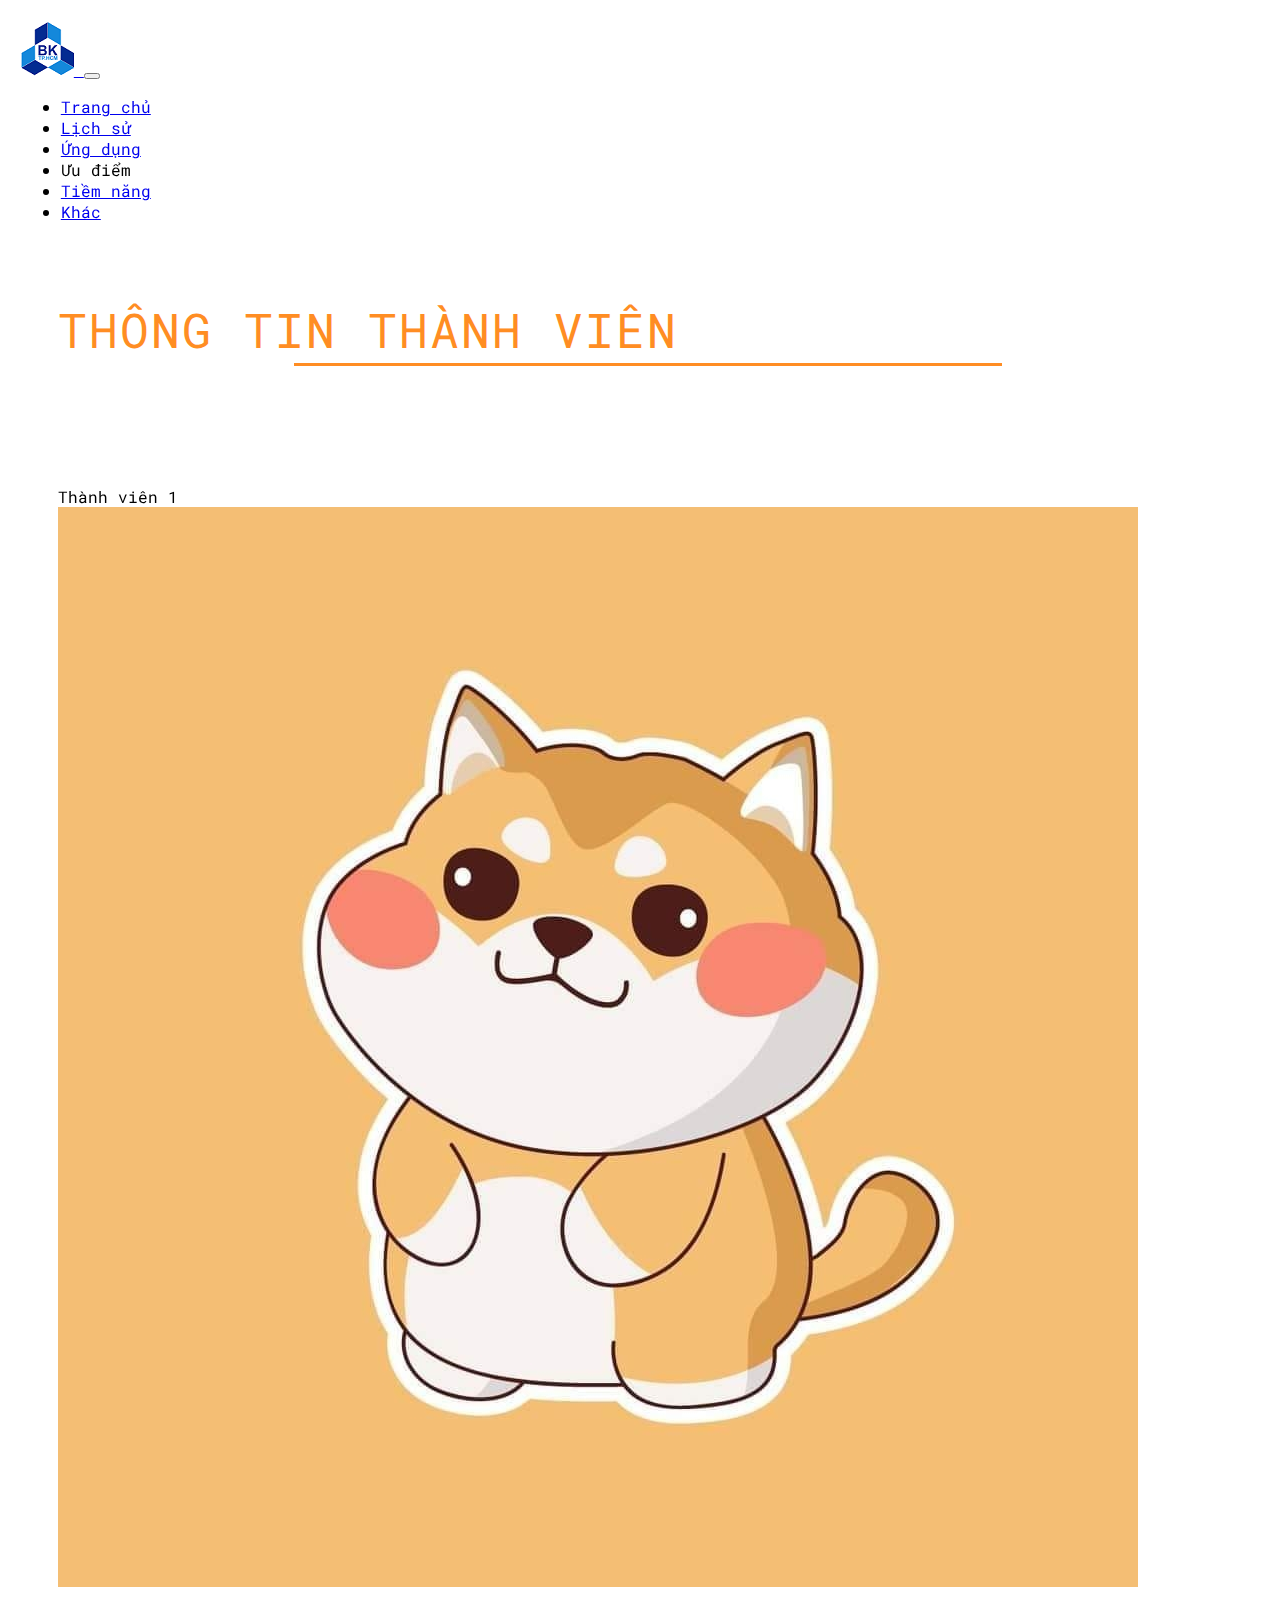
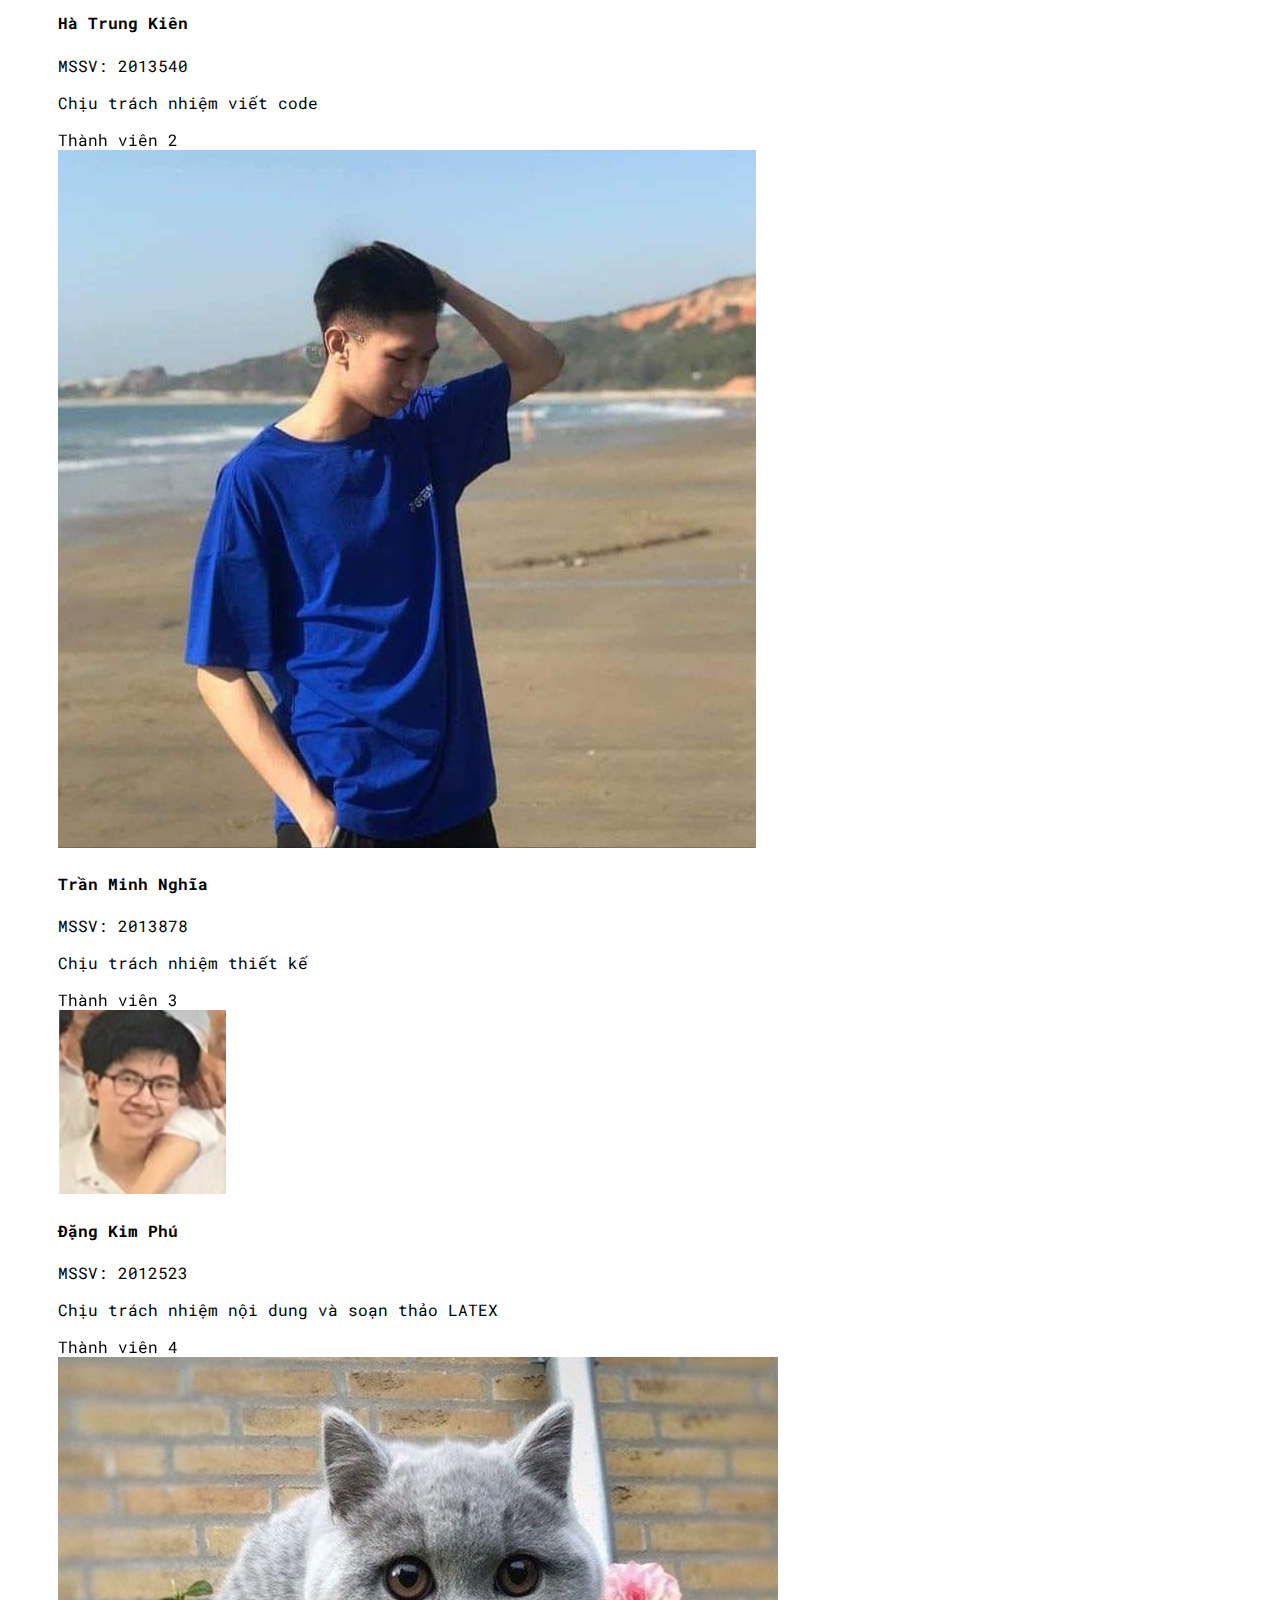
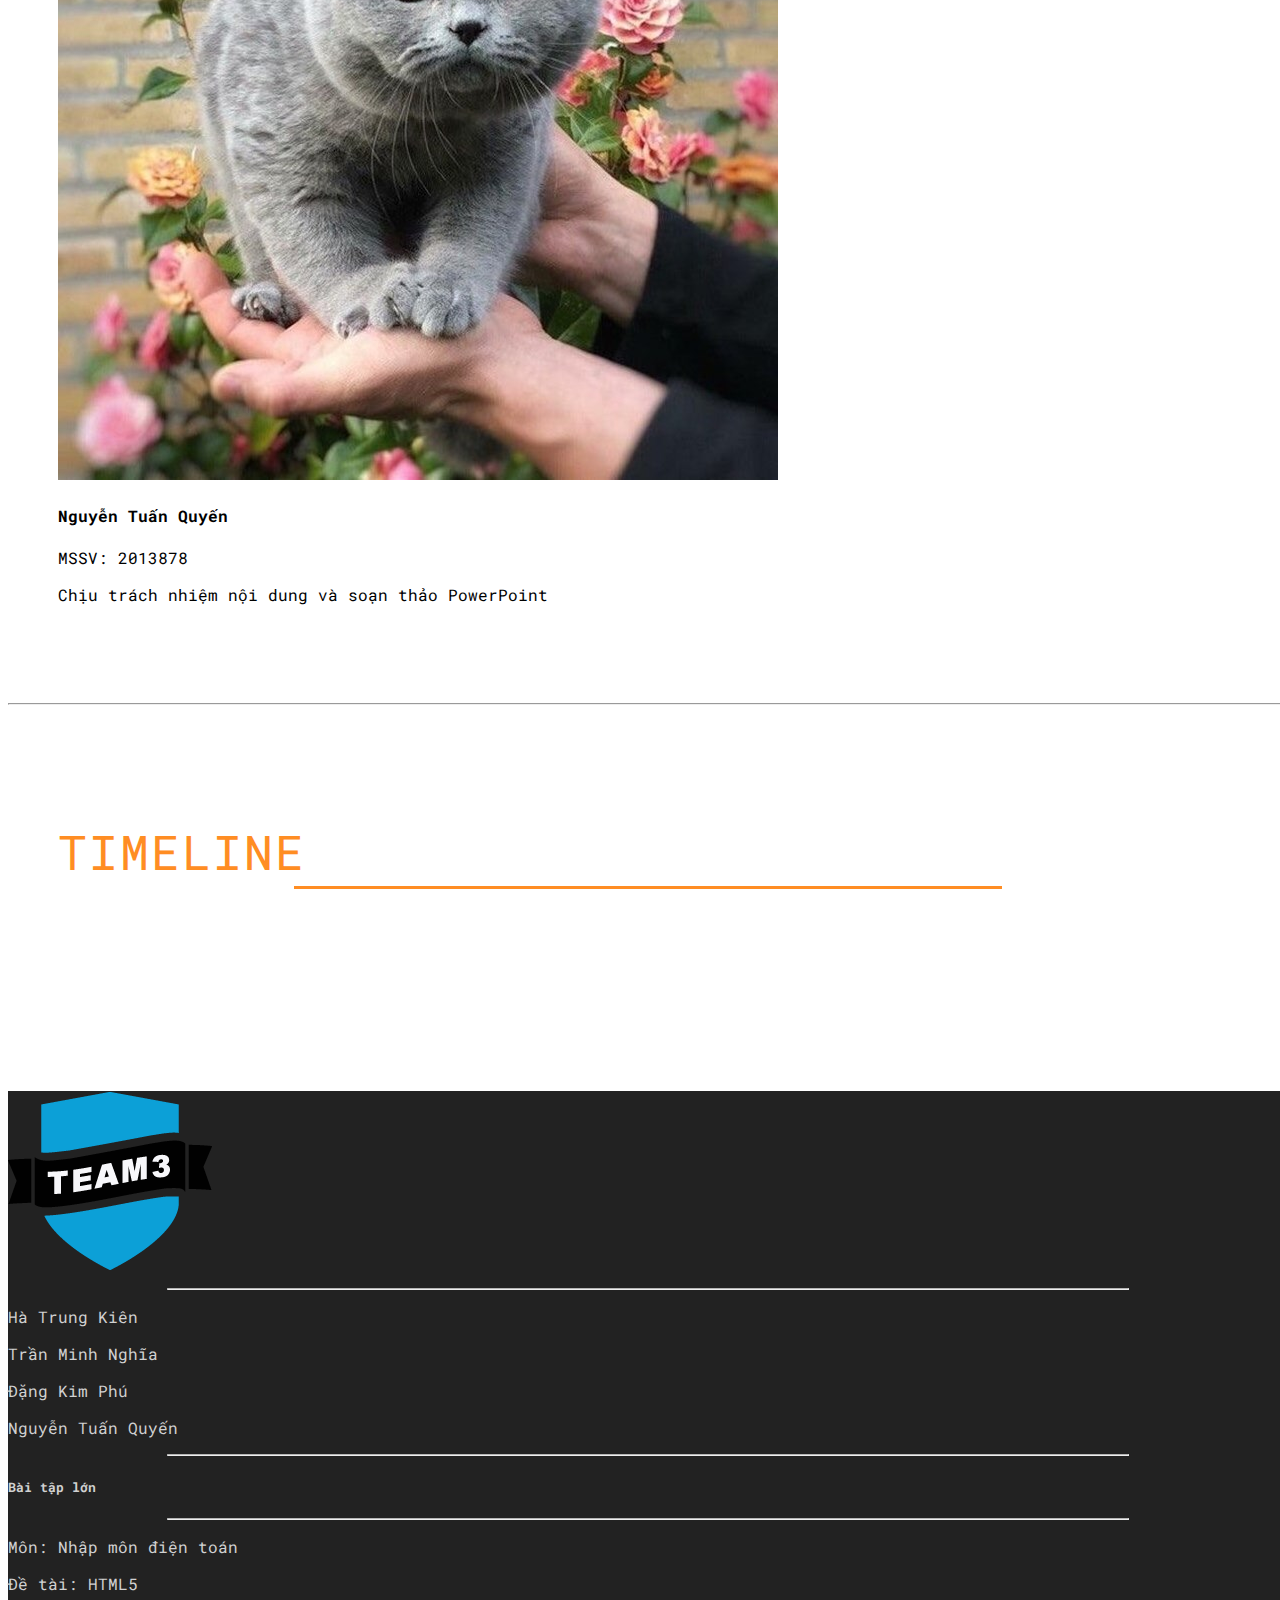
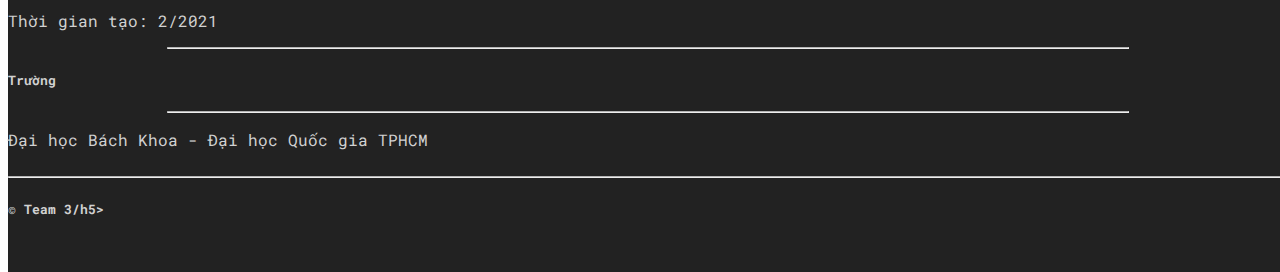
==== commit a5664c16: "Update about.html" ====
--- a/about.html
+++ b/about.html
@@ -104,7 +104,7 @@
         <div class="row padding">
             <div class="col-lg-6">
                 <h1>Timeline</h1>
-            </div>f
+            </div>
             <div class="breakblock"></div>
         </div>
     </div>
